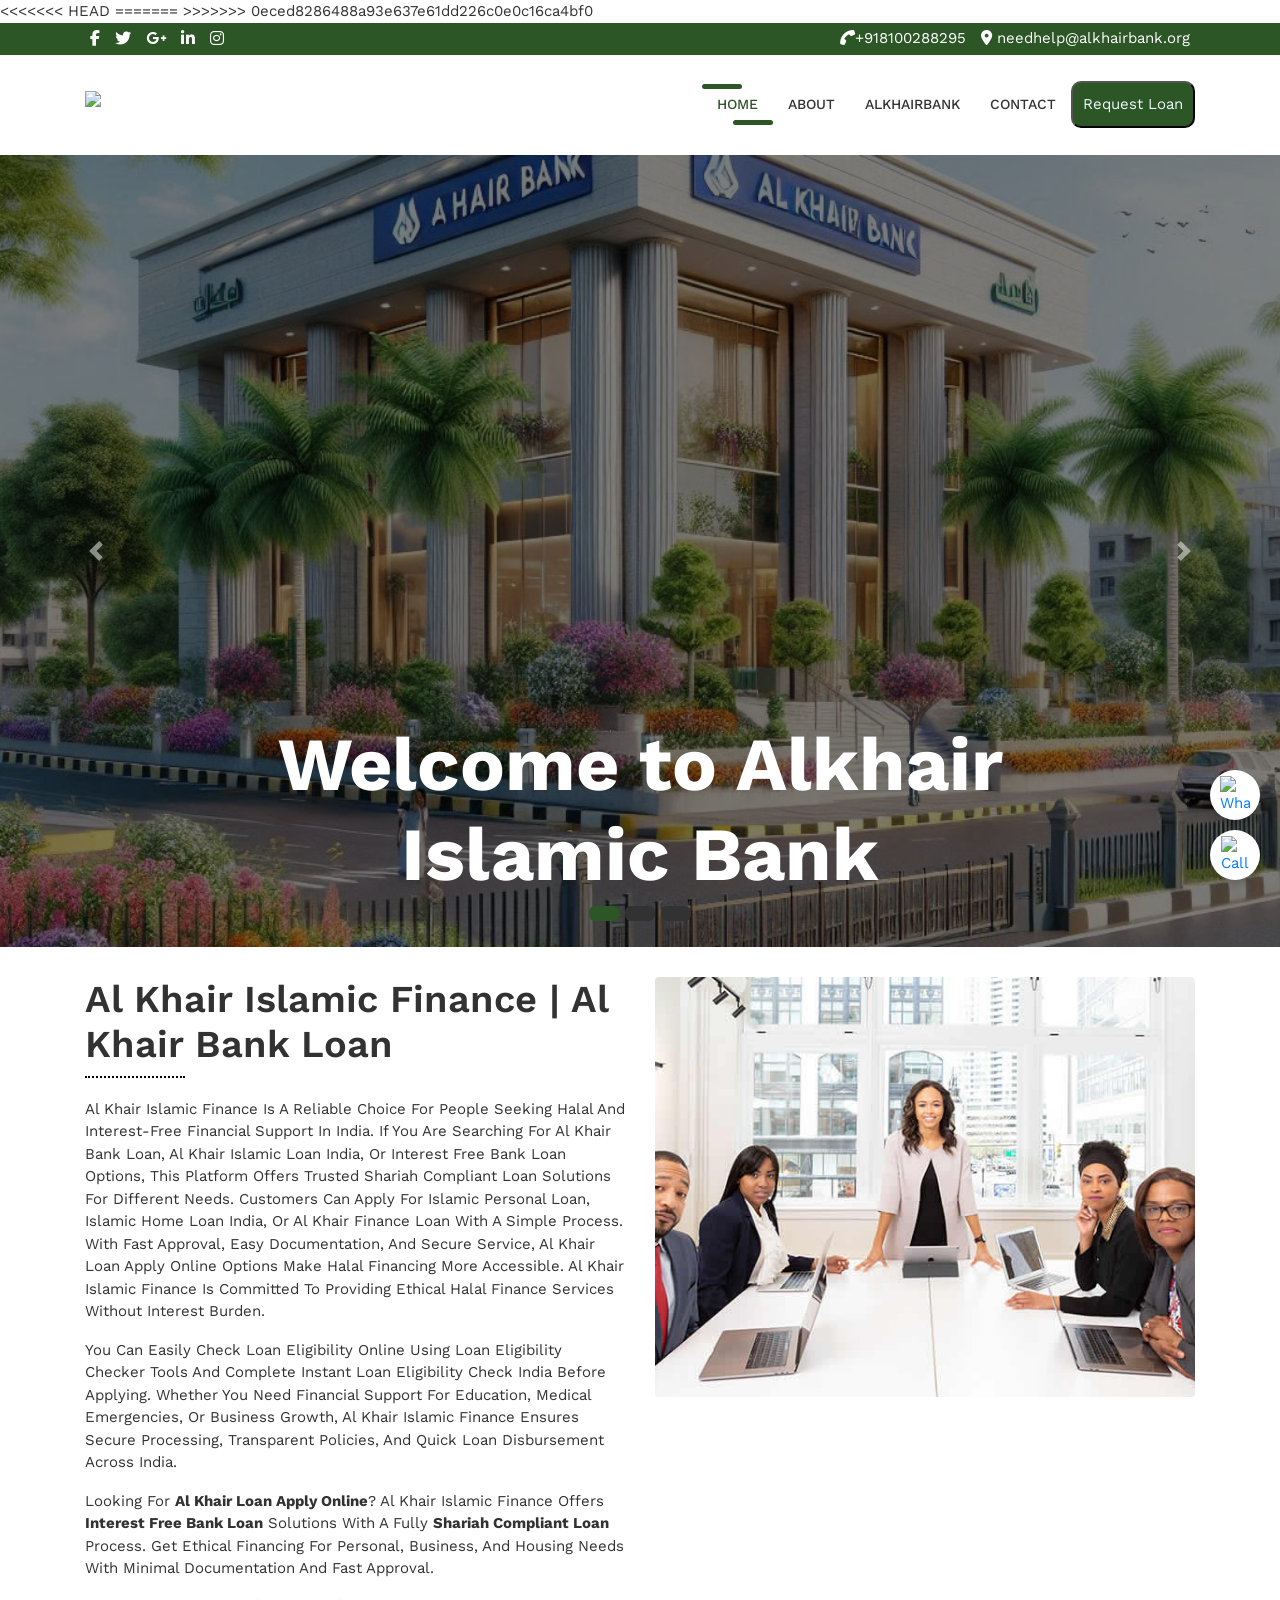
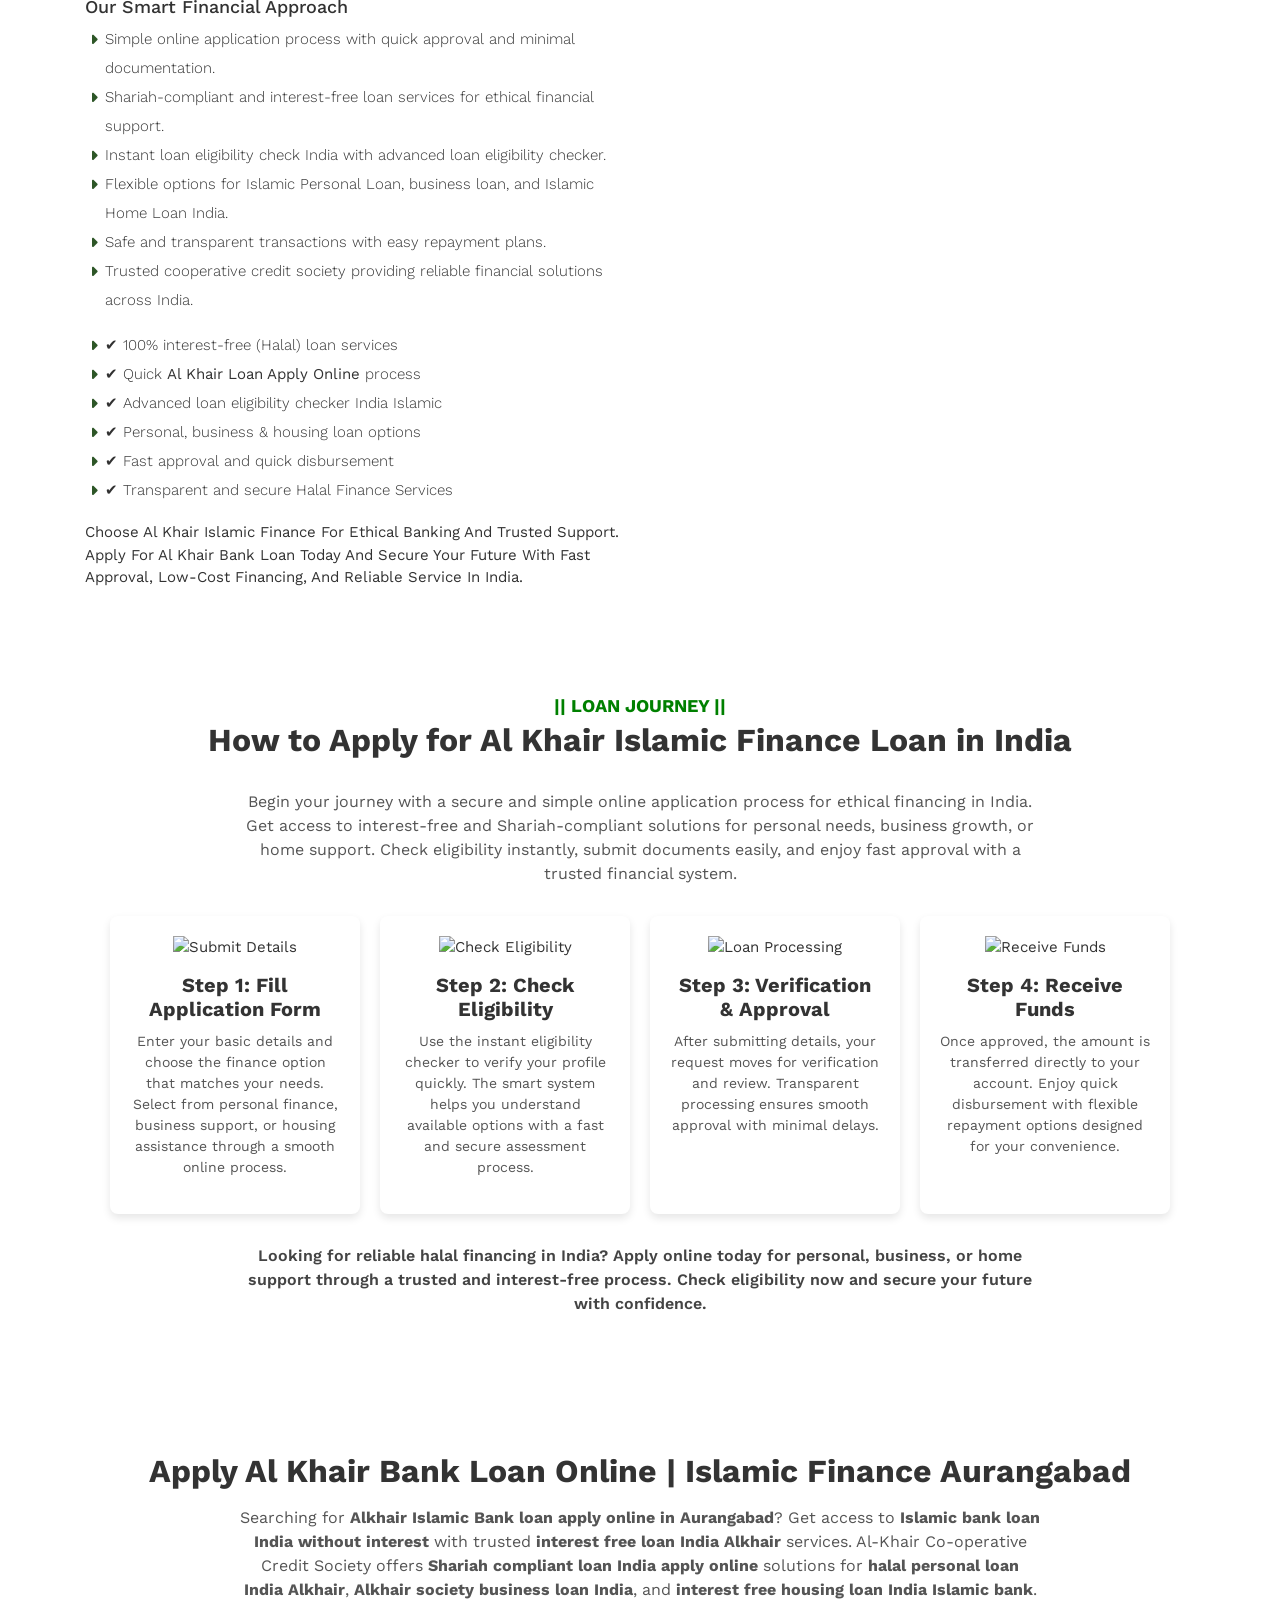
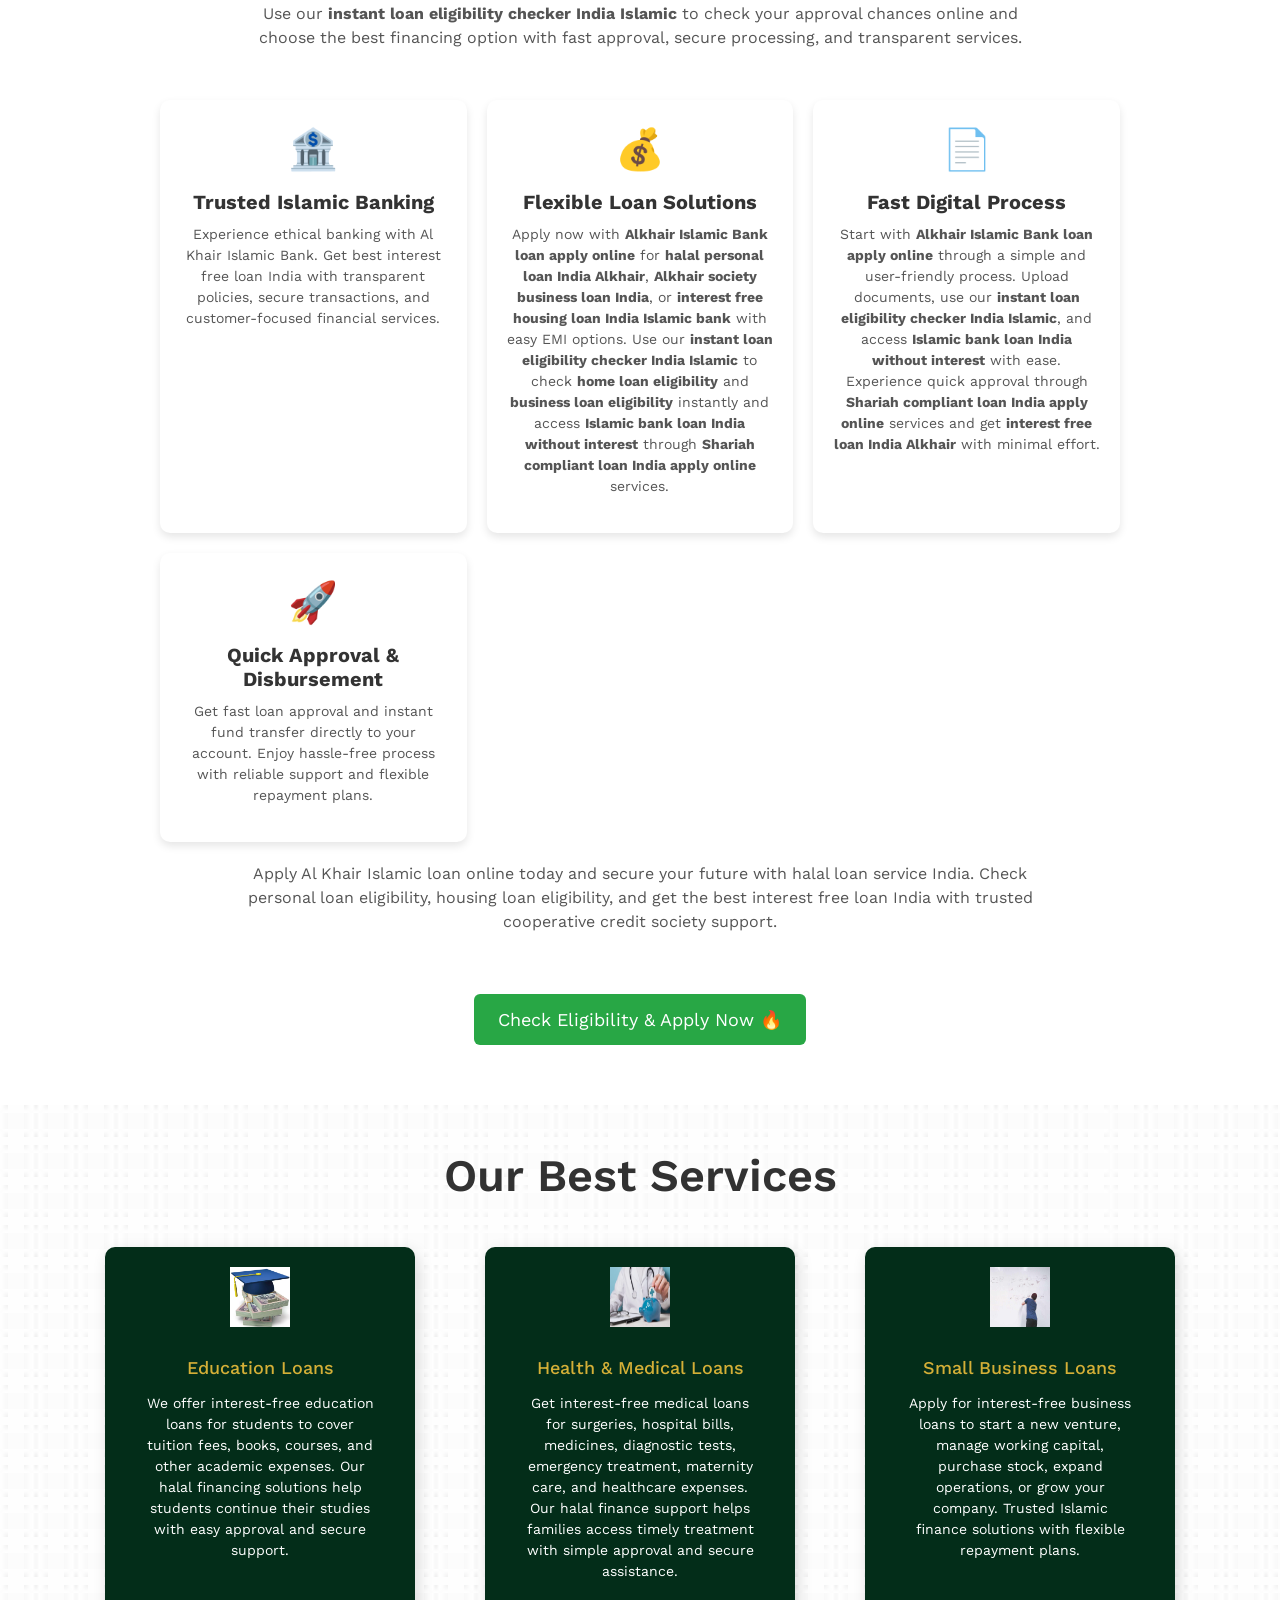
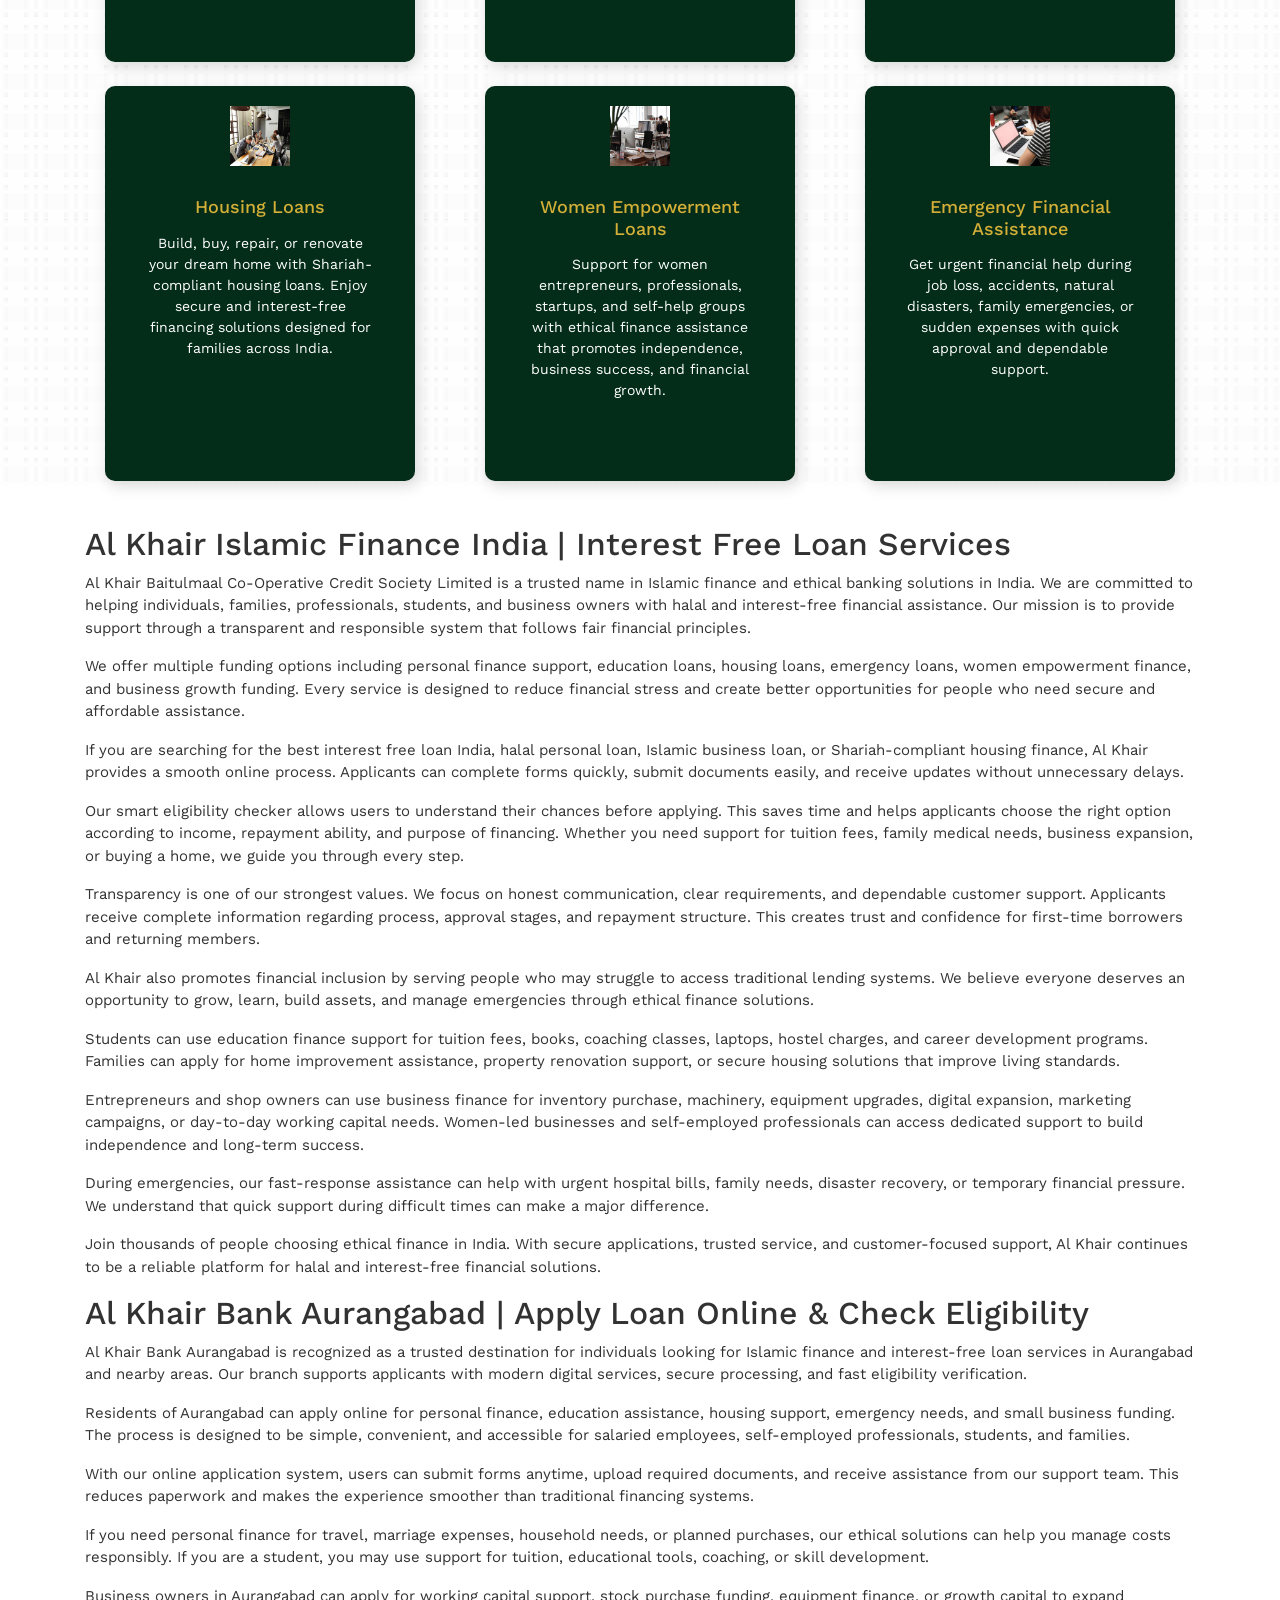
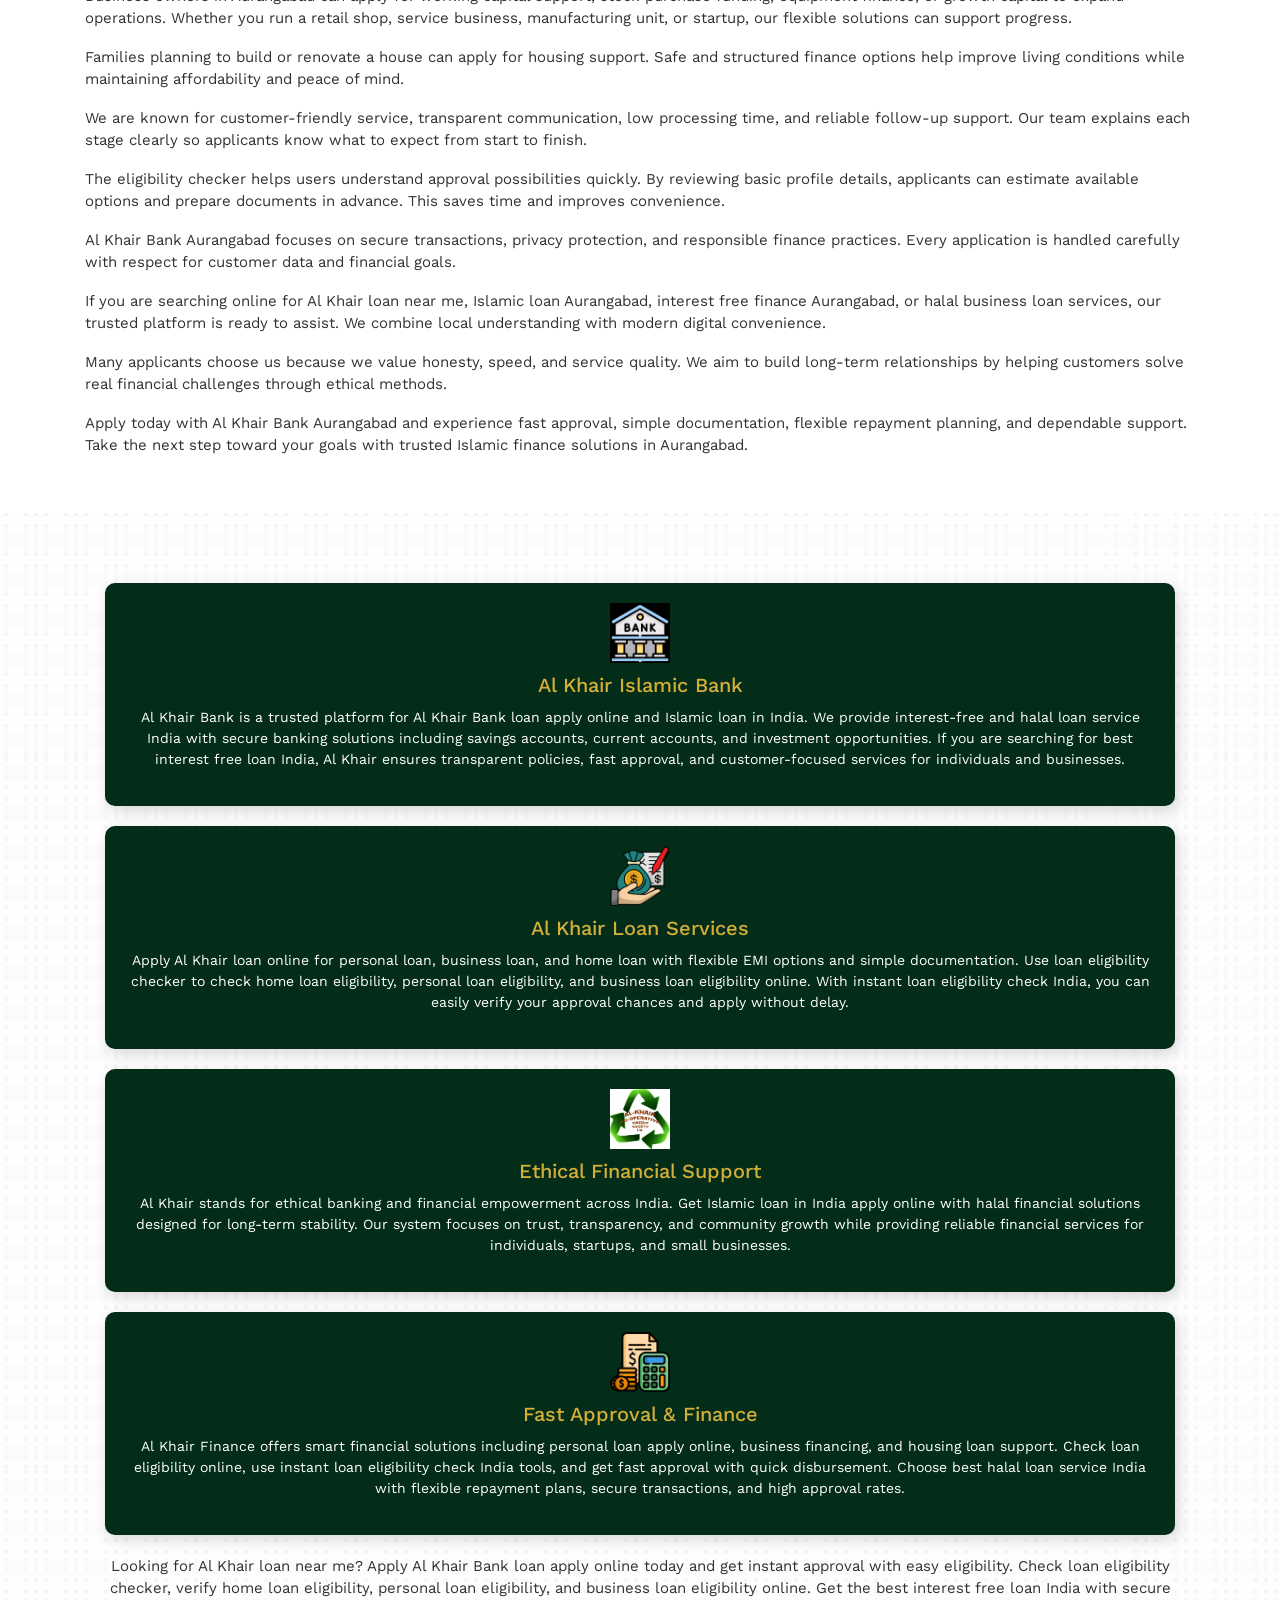
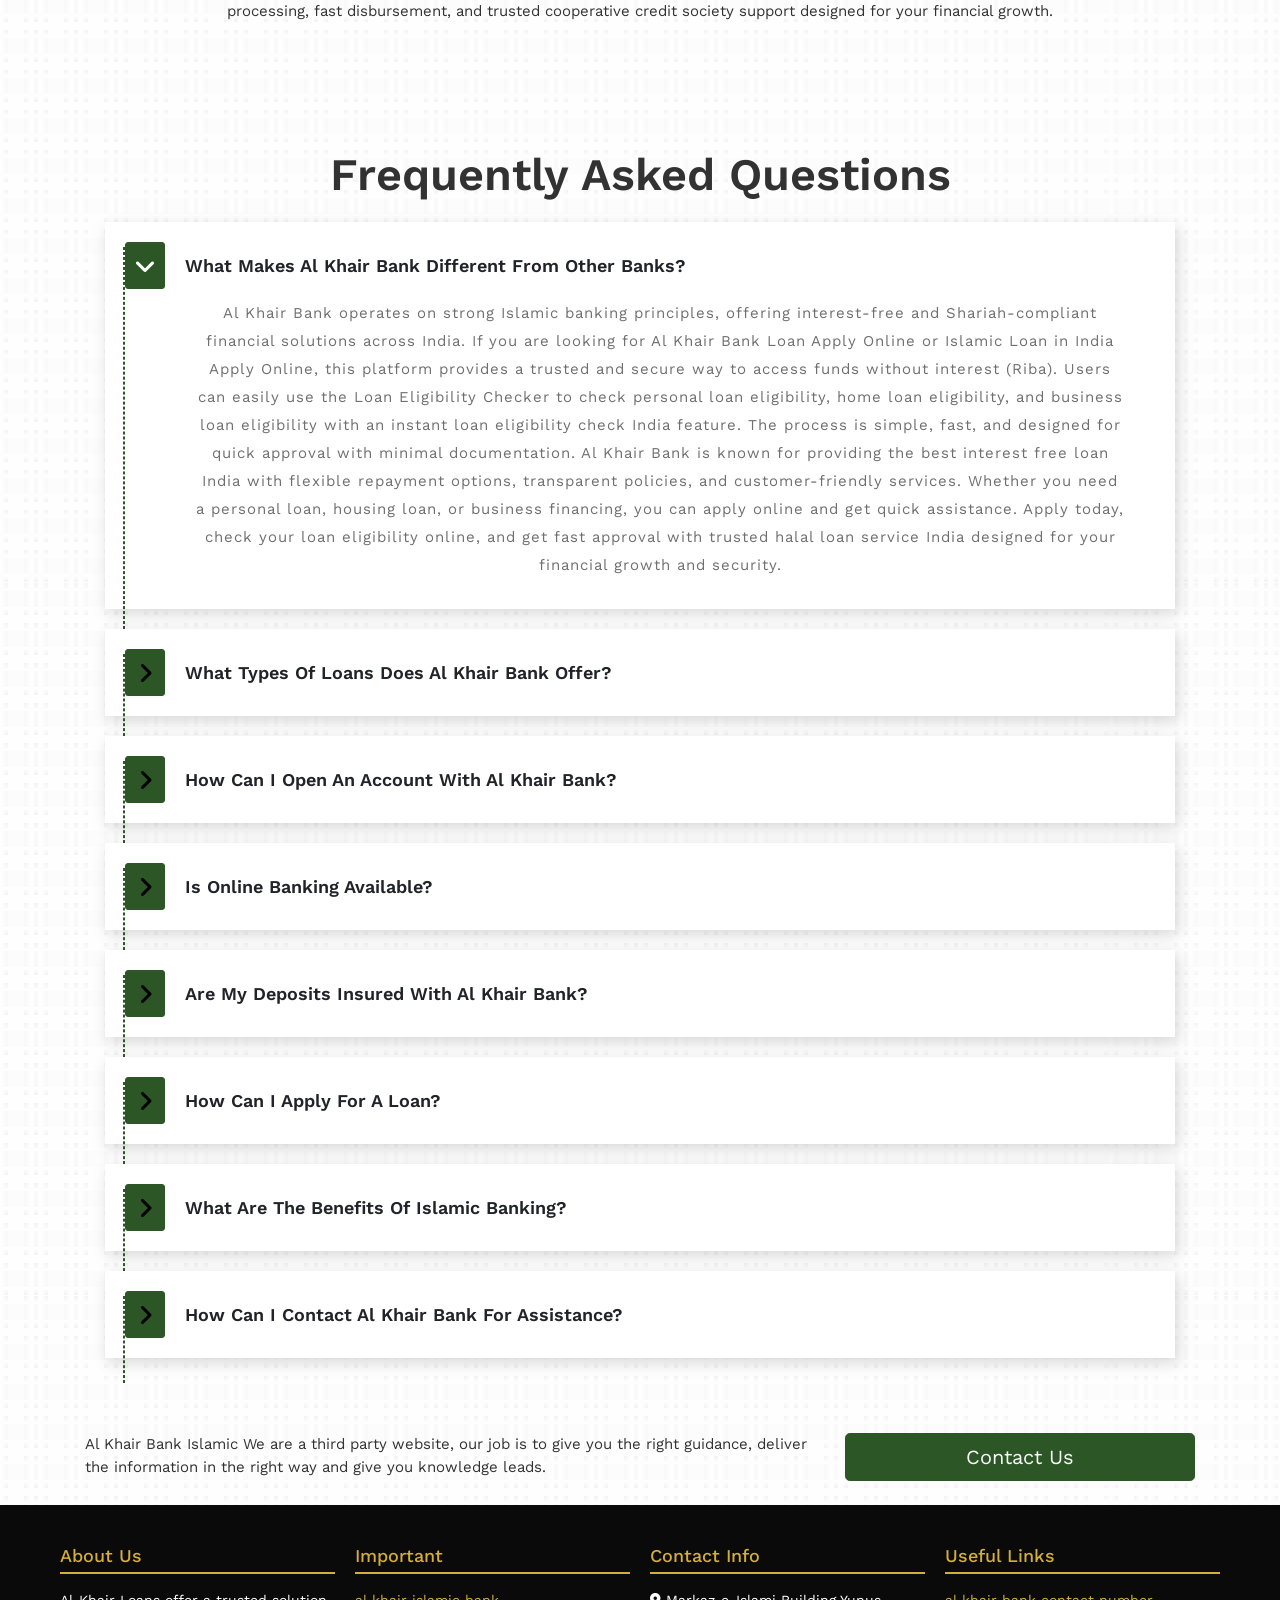
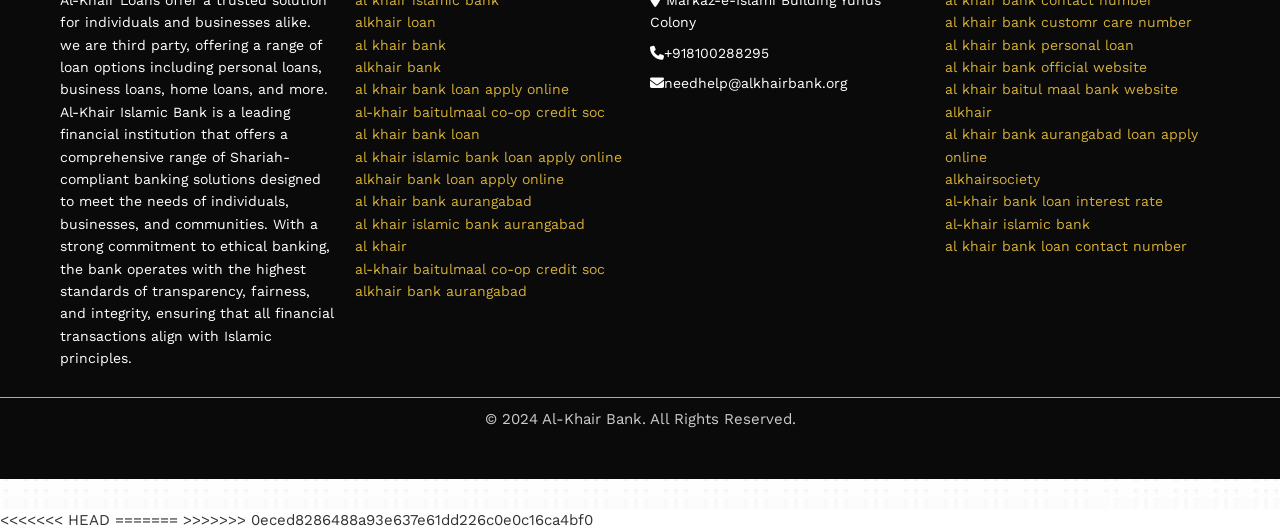
==== index.html @ aae9f978 "alkhairloans" ====
<!DOCTYPE html>
<html lang="en">

<head>
<<<<<<< HEAD
    <meta charset="utf-8">
    <meta name="viewport" content="width=device-width, initial-scale=1, shrink-to-fit=no">
    <title>Al Khair Islamic Finance | Al Khair Bank Loan</title>
    <meta name="description"
        content="Apply AlKhair Islamic Loan online ,al khair sort term business loan, Al khair personal loan,Check AlKhair Loan eligibility,Check AlKhair Loan eligibility,AlKhair Islamic bank approval today,Al Khair Islamic Bank Loan,Al Khair Bank Loan Apply Online,Al Khair Bank Loan Apply Online,Al Khair Islamic Bank Loan,">
    <link rel="canonical" href="index.html" />
    <meta name="author" content="Al Khair Bank">
    <meta name="keywords"
        content="Al Khair Loan Apply Online, al-khair personal loan,alkhair bank contact number,al khair sort term business loan,alkhair bank loan interest rate,alkhair bank loan details pdf,Al Khair Bank Loan Details,alkhair bank mobile number, Al Khair Islamic Loan, Al Khair Loan Details, Islamic Loan India, EMI Loan Service ,Al khair bank,al khair islamic bank,al khair bank aurangabad,al khair islamic bank customer care number,al khair bank details,al khair islamic bank near me,al khair bank loan,al khair bank loan details pdf,al khair bank india,al khair bank loan details	,al khair bank loan apply online,al khair bank loan interest rate,al khair bank contact number,al khair bank mobile number" />
    <meta name="google-site-verification" content="mBUyj5eS32exd-IUAhAXNzewAM8atiSSQcOFBxTjZjE" />
=======
	<meta charset="utf-8">
	<meta name="viewport" content="width=device-width, initial-scale=1, shrink-to-fit=no">
	<title>Al-Khair Co-Operative Credit Society Limited</title>
<meta name="description" content="Apply AlKhair Islamic Loan online ,al khair sort term business loan, Al khair personal loan,Check AlKhair Loan eligibility,Check AlKhair Loan eligibility,AlKhair Islamic bank approval today,Al Khair Islamic Bank Loan,Al Khair Bank Loan Apply Online,Al Khair Bank Loan Apply Online,Al Khair Islamic Bank Loan,"> 
<link rel="canonical" href="index.html" />
    <meta name="author" content="Al Khair Bank">
    <meta name="keywords" content="Al Khair Loan Apply Online, al-khair personal loan,alkhair bank contact number,al khair sort term business loan,alkhair bank loan interest rate,alkhair bank loan details pdf,Al Khair Bank Loan Details,alkhair bank mobile number, Al Khair Islamic Loan, Al Khair Loan Details, Islamic Loan India, EMI Loan Service ,Al khair bank,al khair islamic bank,al khair bank aurangabad,al khair islamic bank customer care number,al khair bank details,al khair islamic bank near me,al khair bank loan,al khair bank loan details pdf,al khair bank india,al khair bank loan details	,al khair bank loan apply online,al khair bank loan interest rate,al khair bank contact number,al khair bank mobile number"/>
<meta name="google-site-verification" content="j2Gme6E2Cdadkx9u9UNcYSVvtlWZ3LTRGLZBoUHv-iI" />
>>>>>>> 0eced8286488a93e637e61dd226c0e0c16ca4bf0
    <!-- Bootstrap core CSS -->
    <link href="vendor/bootstrap/css/bootstrap.min.css" rel="stylesheet">
    <!-- Fontawesome CSS -->
    <link href="css/all.css" rel="stylesheet">
    <!-- Owl Carousel CSS -->
    <link href="css/owl.carousel.min.css" rel="stylesheet">

    <link rel="stylesheet" href="https://cdnjs.cloudflare.com/ajax/libs/font-awesome/6.7.2/css/all.min.css"
        integrity="sha512-Evv84Mr4kqVGRNSgIGL/F/aIDqQb7xQ2vcrdIwxfjThSH8CSR7PBEakCr51Ck+w+/U6swU2Im1vVX0SVk9ABhg=="
        crossorigin="anonymous" referrerpolicy="no-referrer" />
    <!-- Owl Carousel CSS -->
    <link href="css/jquery.fancybox.min.css" rel="stylesheet">
    <!-- Custom styles for this template -->
    <link href="css/style.css" rel="stylesheet">
</head>

<body>
    <div class="wrapper-main">
        <!-- Top Bar -->
        <div class="top-bar">
            <div class="container">
                <div class="row">
                    <div class="col-lg-6">
                        <div class="social-media">
                            <ul>
                                <li><a href="#"><i class="fab fa-facebook-f"></i></a></li>
                                <li><a href="#"><i class="fab fa-twitter"></i></a></li>
                                <li><a href="#"><i class="fab fa-google-plus-g"></i></a></li>
                                <li><a href="#"><i class="fab fa-linkedin-in"></i></a></li>
                                <li><a href="#"><i class="fab fa-instagram"></i></a></li>
                            </ul>
                        </div>
                    </div>
                    <div class="col-lg-6">
                        <div class="contact-details">
                            <ul>
                                <li><i class="fas fa-phone fa-rotate-90"></i>+918100288295</li>
                                <li><i class="fas fa-map-marker-alt"></i> needhelp@alkhairbank.org</li>
                            </ul>
                        </div>
                    </div>
                </div>
            </div>
        </div>
        <!-- Navigation -->
        <nav class="navbar navbar-expand-lg navbar-dark bg-light top-nav">
            <div class="container">
                <a class="navbar-brand" href="index.html">
                    <img style="height: 100px;"
                        src="https://alkhairsociety.co.in/images/islamic_logo-removebg-preview.png" alt="logo" />
                </a>
                <button class="navbar-toggler navbar-toggler-right" type="button" data-toggle="collapse"
                    data-target="#navbarResponsive" aria-controls="navbarResponsive" aria-expanded="false"
                    aria-label="Toggle navigation">
                    <span class="fas fa-bars"></span>
                </button>
                <div class="collapse navbar-collapse" id="navbarResponsive">
                    <ul class="navbar-nav ml-auto">
                        <li class="nav-item">
                            <a class="nav-link active" href="index.html">Home</a>
                        </li>
                        <li class="nav-item">
                            <a class="nav-link" href="about.html">About</a>
                        </li>
                        <li class="nav-item">
                            <a class="nav-link" href="alkhairbank.html">Alkhairbank</a>
                        </li>
                        </li>
                        <li class="nav-item">
                            <a class="nav-link" href="contact.html">Contact</a>
                        </li>
                    </ul>
                    <a href="contact.html">
                        <button
                            style="background-color: #2d5627; border-radius: 10px; color: aliceblue; padding: 10px; cursor: pointer;">Request
                            Loan</button>
                    </a>
                    <!-- Mobile Hamburger Button -->
                </div>
            </div>
        </nav>

        <!-- Floating WhatsApp & Call Buttons -->
        <div class="floating-buttons">
            <a href="https://wa.me/918100288295" target="_blank" class="whatsapp-btn">
                <img src="https://upload.wikimedia.org/wikipedia/commons/6/6b/WhatsApp.svg" alt="WhatsApp">
            </a>
            <a href="tel:918100288295" class="call-btn">
                <img src="https://cdn-icons-png.flaticon.com/512/126/126341.png" alt="Call">
            </a>
        </div>

        <style>
            /* Floating Buttons */
            .floating-buttons {
                position: fixed;
                bottom: 20px;
                right: 20px;
                display: flex;
                flex-direction: column;
                gap: 10px;
                z-index: 1000;
            }

            /* Icon Styling */
            .floating-buttons a {
                display: flex;
                align-items: center;
                justify-content: center;
                width: 50px;
                height: 50px;
                border-radius: 50%;
                background-color: white;
                box-shadow: 0px 4px 8px rgba(0, 0, 0, 0.2);
                transition: transform 0.3s ease, background 0.3s;
            }

            /* WhatsApp Button */
            .whatsapp-btn {
                background-color: #25D366;
            }

            .whatsapp-btn img {
                width: 30px;
            }

            /* Call Button */
            .call-btn {
                background-color: #007bff;
            }

            .call-btn img {
                width: 28px;
            }

            /* Hover Effects */
            .floating-buttons a:hover {
                transform: scale(1.1);
                opacity: 0.9;
            }
        </style>


        <header class="slider-main">
            <div id="carouselExampleIndicators" class="carousel slide carousel-fade" data-ride="carousel">
                <ol class="carousel-indicators">
                    <li data-target="#carouselExampleIndicators" data-slide-to="0" class="active"></li>
                    <li data-target="#carouselExampleIndicators" data-slide-to="1"></li>
                    <li data-target="#carouselExampleIndicators" data-slide-to="2"></li>
                </ol>
                <div class="carousel-inner" role="listbox">
                    <!-- Slide One - Set the background image for this slide in the line below -->
                    <div class="carousel-item active" style="background-image: url('images/image1.png')">
                        <div class="carousel-caption d-none d-md-block">
                            <h3>Welcome to Alkhair Islamic Bank</h3>
                            <!-- <p>A Great Theme For Business Consulting</p> -->
                        </div>
                    </div>
                    <!-- Slide Two - Set the background image for this slide in the line below -->
                    <div class="carousel-item" style="background-image: url('images/image2.png')">
                        <div class="carousel-caption d-none d-md-block">
                            <h3>Welcome to Alkhair Islamic Bank Loan</h3>
                            <!-- <p>A Great Theme For Business Consulting</p> -->
                        </div>
                    </div>
                    <!-- Slide Three - Set the background image for this slide in the line below -->
                    <div class="carousel-item" style="background-image: url('images/image1.png')">
                        <div class="carousel-caption d-none d-md-block">
                            <h3>Welcome to Alkhair Islamic Bank</h3>
                            <!-- <p>A Great Theme For Business Consulting</p> -->
                        </div>
                    </div>
                </div>
                <a class="carousel-control-prev" href="#carouselExampleIndicators" role="button" data-slide="prev">
                    <span class="carousel-control-prev-icon" aria-hidden="true"></span>
                    <span class="sr-only">Previous</span>
                </a>
                <a class="carousel-control-next" href="#carouselExampleIndicators" role="button" data-slide="next">
                    <span class="carousel-control-next-icon" aria-hidden="true"></span>
                    <span class="sr-only">Next</span>
                </a>
            </div>
        </header>

        <!-- Page Content -->
        <div class="container">
            <!-- About Section -->
            <div class="about-main">
                <div class="row">
<div class="col-lg-6">
    <h2>Al Khair Islamic Finance | Al Khair Bank Loan</h2>

    <p>
        Al Khair Islamic Finance is a reliable choice for people seeking halal and interest-free financial support in India. If you are searching for Al Khair Bank Loan, Al Khair Islamic Loan India, or Interest Free Bank Loan options, this platform offers trusted Shariah Compliant Loan solutions for different needs. Customers can apply for Islamic Personal Loan, Islamic Home Loan India, or Al Khair Finance Loan with a simple process. With fast approval, easy documentation, and secure service, Al Khair Loan Apply Online options make halal financing more accessible. Al Khair Islamic Finance is committed to providing ethical Halal Finance Services without interest burden.
    </p>

    <p>
        You can easily check loan eligibility online using loan eligibility checker tools and complete instant loan eligibility check India before applying. Whether you need financial support for education, medical emergencies, or business growth, Al Khair Islamic Finance ensures secure processing, transparent policies, and quick loan disbursement across India.
    </p>

    <p>
        Looking for <strong>Al Khair Loan Apply Online</strong>? Al Khair Islamic Finance offers <strong>Interest Free Bank Loan</strong> solutions with a fully <strong>Shariah Compliant Loan</strong> process. Get ethical financing for personal, business, and housing needs with minimal documentation and fast approval.
    </p>

    <h5>Our Smart Financial Approach</h5>

    <ul>
        <li>Simple online application process with quick approval and minimal documentation.</li>
        <li>Shariah-compliant and interest-free loan services for ethical financial support.</li>
        <li>Instant loan eligibility check India with advanced loan eligibility checker.</li>
        <li>Flexible options for Islamic Personal Loan, business loan, and Islamic Home Loan India.</li>
        <li>Safe and transparent transactions with easy repayment plans.</li>
        <li>Trusted cooperative credit society providing reliable financial solutions across India.</li>
    </ul>

    <ul class="list-unstyled mt-3">
        <li>✔ 100% interest-free (Halal) loan services</li>
        <li>✔ Quick <strong>Al Khair Loan Apply Online</strong> process</li>
        <li>✔ Advanced loan eligibility checker India Islamic</li>
        <li>✔ Personal, business & housing loan options</li>
        <li>✔ Fast approval and quick disbursement</li>
        <li>✔ Transparent and secure Halal Finance Services</li>
    </ul>

    <p>
        Choose Al Khair Islamic Finance for ethical banking and trusted support. Apply for Al Khair Bank Loan today and secure your future with fast approval, low-cost financing, and reliable service in India.
    </p>
</div>

                    <div class="col-lg-6">
                        <img class="img-fluid rounded" style="height: 420px; width: 100%; object-fit: cover;"
                            src="images/about-img.jpg" alt="Al Khair Bank Loan Apply Online India" />
                    </div>

                </div>
                <!-- /.row -->
            </div>
        </div>




        <!-- <section class="py-16" style="background: linear-gradient(to right, #98C998 , #276227);">
		<div class="container mx-auto px-4">
			<div class="flex flex-col md:flex-row items-center gap-8">
			
				<div class="md:w-1/2 w-full h-96">
					<img src="https://i.pinimg.com/736x/d5/ae/9e/d5ae9e09ff99a30113de54d15442c928.jpg"
						alt="Bank Image" class="rounded-lg shadow-lg w-full h-full object-cover">
				</div>
				
				<div class="md:w-1/2 w-full">
					<h2 class="text-5xl font-bold mb-6 text-[#FFE4C4]">Our Executives Are Ready To Help You</h2>
					<p class="mb-6 text-gray-100">
						Al Khair Bank's Islamic Loan product is a unique and innovative financial solution that
						caters to the needs of individuals seeking Sharia-compliant financing options. With a strong
						commitment to ethical banking practices, Al Khair Bank offers Islamic loans structured in
						accordance with the principles of Islamic finance, ensuring that customers can access funds
						without compromising their religious beliefs.
					</p>
					
					<div class="flex justify-center">
						<a href="./pages/contact.html">
							<button class="text-white px-8 py-3 rounded-lg font-semibold transition duration-300"
								style="background: #276227;">
								Apply For Loan
							</button>
						</a>
					</div>
				</div>
			</div>
		</div>
	</section> -->
        <style>
            .work-process {
                padding: 60px 20px;
                text-align: center;
                background-color: #ffffff;
            }

            /* Headings */
            .sub-heading {
                font-size: 18px;
                font-weight: bold;
                color: #008000;
                margin-bottom: 5px;
            }

            .main-heading {
                font-size: 32px;
                font-weight: bold;
                color: #333;
                margin-bottom: 30px;
            }

            /* Steps Container */
            .steps-container {
                display: flex;
                flex-wrap: wrap;
                justify-content: center;
                gap: 20px;
                max-width: 1100px;
                margin: 0 auto;
            }

            /* Step Card */
            .step-card {
                background: #ffffff;
                border-radius: 8px;
                padding: 20px;
                text-align: center;
                width: 250px;
                box-shadow: 0px 4px 8px rgba(0, 0, 0, 0.1);
                transition: transform 0.3s ease, box-shadow 0.3s ease;
            }

            .step-card:hover {
                transform: translateY(-5px);
                box-shadow: 0px 6px 12px rgba(0, 0, 0, 0.15);
            }

            .step-card img {
                width: 80px;
                height: auto;
                margin-bottom: 15px;
            }

            .step-card h3 {
                font-size: 20px;
                font-weight: bold;
                color: #333;
                margin-bottom: 10px;
            }

            .step-card p {
                font-size: 14px;
                color: #555;
            }

            /* Bottom Text */
            .bottom-text {
                font-size: 16px;
                font-weight: 600;
                margin-top: 30px;
                color: #444;
                max-width: 800px;
                margin-left: auto;
                margin-right: auto;
            }
        </style>

        <section class="work-process">
    <div class="container">

        <h2 class="sub-heading">|| LOAN JOURNEY ||</h2>
        <h2 class="main-heading">How to Apply for Al Khair Islamic Finance Loan in India</h2>

        <p class="section-desc">
            Begin your journey with a secure and simple online application process for ethical financing in India. 
            Get access to interest-free and Shariah-compliant solutions for personal needs, business growth, or home support. 
            Check eligibility instantly, submit documents easily, and enjoy fast approval with a trusted financial system.
        </p>

        <div class="steps-container">

            <div class="step-card">
                <img src="https://alkhairsociety.co.in/images/bank.png" alt="Submit Details">
                <h3>Step 1: Fill Application Form</h3>
                <p>
                    Enter your basic details and choose the finance option that matches your needs. 
                    Select from personal finance, business support, or housing assistance through a smooth online process.
                </p>
            </div>

            <div class="step-card">
                <img src="https://alkhairsociety.co.in/images/bank1.png" alt="Check Eligibility">
                <h3>Step 2: Check Eligibility</h3>
                <p>
                    Use the instant eligibility checker to verify your profile quickly. 
                    The smart system helps you understand available options with a fast and secure assessment process.
                </p>
            </div>

            <div class="step-card">
                <img src="https://alkhairsociety.co.in/images/bank2.png" alt="Loan Processing">
                <h3>Step 3: Verification & Approval</h3>
                <p>
                    After submitting details, your request moves for verification and review. 
                    Transparent processing ensures smooth approval with minimal delays.
                </p>
            </div>

            <div class="step-card">
                <img src="https://alkhairsociety.co.in/images/bank3.png" alt="Receive Funds">
                <h3>Step 4: Receive Funds</h3>
                <p>
                    Once approved, the amount is transferred directly to your account. 
                    Enjoy quick disbursement with flexible repayment options designed for your convenience.
                </p>
            </div>

        </div>

        <p class="bottom-text">
            Looking for reliable halal financing in India? Apply online today for personal, business, or home support through a trusted and interest-free process. Check eligibility now and secure your future with confidence.
        </p>

    </div>
</section>
        <style>
            .bank-info {
                padding: 60px 20px;
                text-align: center;
                background-color: #ffffff;
            }

            /* Title and Description */
            .section-title {
                font-size: 32px;
                font-weight: bold;
                color: #333;
                margin-bottom: 15px;
            }

            .section-desc {
                font-size: 16px;
                color: #555;
                max-width: 800px;
                margin: 0 auto;
                margin-bottom: 30px;
            }

            /* Grid Layout */
            .info-grid {
                display: grid;
                grid-template-columns: repeat(auto-fit, minmax(250px, 1fr));
                gap: 20px;
                max-width: 1000px;
                margin: 0 auto;
                padding: 20px;
            }

            /* Info Cards */
            .info-card {
                background: #ffffff;
                border-radius: 10px;
                padding: 20px;
                text-align: center;
                box-shadow: 0px 4px 8px rgba(0, 0, 0, 0.1);
                transition: transform 0.3s ease, box-shadow 0.3s ease;
            }

            .info-card:hover {
                transform: translateY(-5px);
                box-shadow: 0px 6px 12px rgba(0, 0, 0, 0.15);
            }

            /* Icons */
            .info-icon {
                font-size: 40px;
                margin-bottom: 10px;
            }

            /* Card Headings */
            .info-card h3 {
                font-size: 20px;
                font-weight: bold;
                color: #333;
                margin-bottom: 10px;
            }

            /* Card Text */
            .info-card p {
                font-size: 14px;
                color: #555;
            }

            /* Apply Now Button */
            .apply-btn {
                margin-top: 30px;
                padding: 12px 24px;
                font-size: 18px;
                color: #ffffff;
                background-color: #28a745;
                border: none;
                border-radius: 6px;
                cursor: pointer;
                transition: background-color 0.3s ease;
            }

            .apply-btn:hover {
                background-color: #218838;
            }
        </style>

        <section class="bank-info">
            <div class="container">

                <h2 class="section-title">Apply Al Khair Bank Loan Online | Islamic Finance Aurangabad</h2>

                <p class="section-desc">
  Searching for <strong>Alkhair Islamic Bank loan apply online in Aurangabad</strong>? 
  Get access to <strong>Islamic bank loan India without interest</strong> with trusted 
  <strong>interest free loan India Alkhair</strong> services. Al-Khair Co-operative Credit Society offers 
  <strong>Shariah compliant loan India apply online</strong> solutions for 
  <strong>halal personal loan India Alkhair</strong>, 
  <strong>Alkhair society business loan India</strong>, and 
  <strong>interest free housing loan India Islamic bank</strong>. 

  Use our <strong>instant loan eligibility checker India Islamic</strong> to check your approval chances online and 
  choose the best financing option with fast approval, secure processing, and transparent services.
</p>

                <div class="info-grid">

                    <div class="info-card">
                        <div class="info-icon">🏦</div>
                        <h3>Trusted Islamic Banking</h3>
                        <p>
                            Experience ethical banking with Al Khair Islamic Bank. Get best interest free loan India
                            with transparent policies, secure transactions, and customer-focused financial services.
                        </p>
                    </div>

                    <div class="info-card">
                        <div class="info-icon">💰</div>
                        <h3>Flexible Loan Solutions</h3>
                        <p>
  Apply now with <strong>Alkhair Islamic Bank loan apply online</strong> for 
  <strong>halal personal loan India Alkhair</strong>, 
  <strong>Alkhair society business loan India</strong>, or 
  <strong>interest free housing loan India Islamic bank</strong> with easy EMI options. 
  Use our <strong>instant loan eligibility checker India Islamic</strong> to check 
  <strong>home loan eligibility</strong> and <strong>business loan eligibility</strong> instantly and access 
  <strong>Islamic bank loan India without interest</strong> through 
  <strong>Shariah compliant loan India apply online</strong> services.
</p>
                    </div>

                    <div class="info-card">
                        <div class="info-icon">📄</div>
                       <h3>Fast Digital Process</h3>
<p>
  Start with <strong>Alkhair Islamic Bank loan apply online</strong> through a simple and user-friendly process. 
  Upload documents, use our <strong>instant loan eligibility checker India Islamic</strong>, and access 
  <strong>Islamic bank loan India without interest</strong> with ease. 
  Experience quick approval through <strong>Shariah compliant loan India apply online</strong> services and get 
  <strong>interest free loan India Alkhair</strong> with minimal effort.
</p>
                    </div>

                    <div class="info-card">
                        <div class="info-icon">🚀</div>
                        <h3>Quick Approval & Disbursement</h3>
                        <p>
                            Get fast loan approval and instant fund transfer directly to your account. Enjoy hassle-free
                            process with reliable support and flexible repayment plans.
                        </p>
                    </div>

                </div>

                <p class="section-desc">
                    Apply Al Khair Islamic loan online today and secure your future with halal loan service India. Check
                    personal loan eligibility, housing loan eligibility, and get the best interest free loan India with
                    trusted cooperative credit society support.
                </p>

                <button class="apply-btn">
                    <a style="color: white; text-decoration: none;" href="contact.html">
                        Check Eligibility & Apply Now 🔥
                    </a>
                </button>

            </div>
        </section>
        <div class="services-bar">
            <div class="container">
                <h1 class="py-4">Our Best Services</h1>
                <!-- Services Section -->
                <div class="row">
                    <div class="col-lg-4 mb-4">
                        <div class="card h-100">
                            <div class="card-img">
                                <img class="img-fluid" src="images/image3.png" alt="Education Loan" />
                            </div>
                           <div class="card-body">
    <h4 class="card-header">Education Loans</h4>
    <p class="card-text">
        We offer interest-free education loans for students to cover tuition fees, books, courses, and other academic expenses. Our halal financing solutions help students continue their studies with easy approval and secure support.
    </p>
</div>
                        </div>
                    </div>
                   <div class="col-lg-4 mb-4">
    <div class="card h-100">
        <div class="card-img">
            <img class="img-fluid" src="images/image4.png" alt="Health Loan" />
        </div>
        <div class="card-body">
            <h4 class="card-header">Health & Medical Loans</h4>
            <p class="card-text">
                Get interest-free medical loans for surgeries, hospital bills, medicines, diagnostic tests, emergency treatment, maternity care, and healthcare expenses. Our halal finance support helps families access timely treatment with simple approval and secure assistance.
            </p>
        </div>
    </div>
</div>

<div class="col-lg-4 mb-4">
    <div class="card h-100">
        <div class="card-img">
            <img class="img-fluid" src="images/services-img-03.jpg" alt="Business Loan" />
        </div>
        <div class="card-body">
            <h4 class="card-header">Small Business Loans</h4>
            <p class="card-text">
                Apply for interest-free business loans to start a new venture, manage working capital, purchase stock, expand operations, or grow your company. Trusted Islamic finance solutions with flexible repayment plans.
            </p>
        </div>
    </div>
</div>

<div class="col-lg-4 mb-4">
    <div class="card h-100">
        <div class="card-img">
            <img class="img-fluid" src="images/services-img-04.jpg" alt="Home Loan" />
        </div>
        <div class="card-body">
            <h4 class="card-header">Housing Loans</h4>
            <p class="card-text">
                Build, buy, repair, or renovate your dream home with Shariah-compliant housing loans. Enjoy secure and interest-free financing solutions designed for families across India.
            </p>
        </div>
    </div>
</div>

<div class="col-lg-4 mb-4">
    <div class="card h-100">
        <div class="card-img">
            <img class="img-fluid" src="images/services-img-05.jpg" alt="Women Empowerment Loan" />
        </div>
        <div class="card-body">
            <h4 class="card-header">Women Empowerment Loans</h4>
            <p class="card-text">
                Support for women entrepreneurs, professionals, startups, and self-help groups with ethical finance assistance that promotes independence, business success, and financial growth.
            </p>
        </div>
    </div>
</div>

<div class="col-lg-4 mb-4">
    <div class="card h-100">
        <div class="card-img">
            <img class="img-fluid" src="images/services-img-06.jpg" alt="Emergency Loan" />
        </div>
        <div class="card-body">
            <h4 class="card-header">Emergency Financial Assistance</h4>
            <p class="card-text">
                Get urgent financial help during job loss, accidents, natural disasters, family emergencies, or sudden expenses with quick approval and dependable support.
            </p>
        </div>
    </div>
</div>

</div>
</div>

<section class="info-section">
    <div class="container">

        <div class="column">
            <h2 class="title red">Al Khair Islamic Finance India | Interest Free Loan Services</h2>

            <p>
                Al Khair Baitulmaal Co-Operative Credit Society Limited is a trusted name in Islamic finance and ethical banking solutions in India. We are committed to helping individuals, families, professionals, students, and business owners with halal and interest-free financial assistance. Our mission is to provide support through a transparent and responsible system that follows fair financial principles.
            </p>

            <p>
                We offer multiple funding options including personal finance support, education loans, housing loans, emergency loans, women empowerment finance, and business growth funding. Every service is designed to reduce financial stress and create better opportunities for people who need secure and affordable assistance.
            </p>

            <p>
                If you are searching for the best interest free loan India, halal personal loan, Islamic business loan, or Shariah-compliant housing finance, Al Khair provides a smooth online process. Applicants can complete forms quickly, submit documents easily, and receive updates without unnecessary delays.
            </p>

            <p>
                Our smart eligibility checker allows users to understand their chances before applying. This saves time and helps applicants choose the right option according to income, repayment ability, and purpose of financing. Whether you need support for tuition fees, family medical needs, business expansion, or buying a home, we guide you through every step.
            </p>

            <p>
                Transparency is one of our strongest values. We focus on honest communication, clear requirements, and dependable customer support. Applicants receive complete information regarding process, approval stages, and repayment structure. This creates trust and confidence for first-time borrowers and returning members.
            </p>

            <p>
                Al Khair also promotes financial inclusion by serving people who may struggle to access traditional lending systems. We believe everyone deserves an opportunity to grow, learn, build assets, and manage emergencies through ethical finance solutions.
            </p>

            <p>
                Students can use education finance support for tuition fees, books, coaching classes, laptops, hostel charges, and career development programs. Families can apply for home improvement assistance, property renovation support, or secure housing solutions that improve living standards.
            </p>

            <p>
                Entrepreneurs and shop owners can use business finance for inventory purchase, machinery, equipment upgrades, digital expansion, marketing campaigns, or day-to-day working capital needs. Women-led businesses and self-employed professionals can access dedicated support to build independence and long-term success.
            </p>

            <p>
                During emergencies, our fast-response assistance can help with urgent hospital bills, family needs, disaster recovery, or temporary financial pressure. We understand that quick support during difficult times can make a major difference.
            </p>

            <p>
                Join thousands of people choosing ethical finance in India. With secure applications, trusted service, and customer-focused support, Al Khair continues to be a reliable platform for halal and interest-free financial solutions.
            </p>
        </div>

        <div class="column">
            <h2 class="title red">Al Khair Bank Aurangabad | Apply Loan Online & Check Eligibility</h2>

            <p>
                Al Khair Bank Aurangabad is recognized as a trusted destination for individuals looking for Islamic finance and interest-free loan services in Aurangabad and nearby areas. Our branch supports applicants with modern digital services, secure processing, and fast eligibility verification.
            </p>

            <p>
                Residents of Aurangabad can apply online for personal finance, education assistance, housing support, emergency needs, and small business funding. The process is designed to be simple, convenient, and accessible for salaried employees, self-employed professionals, students, and families.
            </p>

            <p>
                With our online application system, users can submit forms anytime, upload required documents, and receive assistance from our support team. This reduces paperwork and makes the experience smoother than traditional financing systems.
            </p>

            <p>
                If you need personal finance for travel, marriage expenses, household needs, or planned purchases, our ethical solutions can help you manage costs responsibly. If you are a student, you may use support for tuition, educational tools, coaching, or skill development.
            </p>

            <p>
                Business owners in Aurangabad can apply for working capital support, stock purchase funding, equipment finance, or growth capital to expand operations. Whether you run a retail shop, service business, manufacturing unit, or startup, our flexible solutions can support progress.
            </p>

            <p>
                Families planning to build or renovate a house can apply for housing support. Safe and structured finance options help improve living conditions while maintaining affordability and peace of mind.
            </p>

            <p>
                We are known for customer-friendly service, transparent communication, low processing time, and reliable follow-up support. Our team explains each stage clearly so applicants know what to expect from start to finish.
            </p>

            <p>
                The eligibility checker helps users understand approval possibilities quickly. By reviewing basic profile details, applicants can estimate available options and prepare documents in advance. This saves time and improves convenience.
            </p>

            <p>
                Al Khair Bank Aurangabad focuses on secure transactions, privacy protection, and responsible finance practices. Every application is handled carefully with respect for customer data and financial goals.
            </p>

            <p>
                If you are searching online for Al Khair loan near me, Islamic loan Aurangabad, interest free finance Aurangabad, or halal business loan services, our trusted platform is ready to assist. We combine local understanding with modern digital convenience.
            </p>

            <p>
                Many applicants choose us because we value honesty, speed, and service quality. We aim to build long-term relationships by helping customers solve real financial challenges through ethical methods.
            </p>

            <p>
                Apply today with Al Khair Bank Aurangabad and experience fast approval, simple documentation, flexible repayment planning, and dependable support. Take the next step toward your goals with trusted Islamic finance solutions in Aurangabad.
            </p>
        </div>

    </div>
</section>

        <style>
            .info-section {
                padding: 40px;
                background-color: #fff;
            }

            .cards-section {
                padding: 50px 20px;
            }



            .card {
                background-color: #032D19;
                border-radius: 10px;
                margin: 20px;
                padding: 20px;
                text-align: center;
                border: 1px solid rgba(255, 255, 255, 0.2);
                transition: transform 0.3s ease;
            }

            .card:hover {
                transform: translateY(-5px);
            }

            .card img {
                width: 60px;
                height: 60px;
                margin: auto;
                margin-bottom: 10px;
            }

            .card h3 {
                color: #D4AF37;
                font-size: 20px;
                margin-bottom: 10px;
            }

            .card p {
                font-size: 14px;
                color: #fff;
                line-height: 1.5;
            }

            /* Responsive Styles */
            @media (max-width: 768px) {
                .container {
                    grid-template-columns: 1fr;
                }
            }
        </style>

        <section class="cards-section">
            <div class="container">

                <div class="card">
                    <img src="images/icon1.png" alt="Al Khair Bank Loan Apply Online India">
                    <h3>Al Khair Islamic Bank</h3>
                    <p>
                        Al Khair Bank is a trusted platform for Al Khair Bank loan apply online and Islamic loan in
                        India. We provide interest-free and halal loan service India with secure banking solutions
                        including savings accounts, current accounts, and investment opportunities. If you are searching
                        for best interest free loan India, Al Khair ensures transparent policies, fast approval, and
                        customer-focused services for individuals and businesses.
                    </p>
                </div>

                <div class="card">
                    <img src="images/icon2.png" alt="Apply Al Khair Loan Online India">
                    <h3>Al Khair Loan Services</h3>
                    <p>
                        Apply Al Khair loan online for personal loan, business loan, and home loan with flexible EMI
                        options and simple documentation. Use loan eligibility checker to check home loan eligibility,
                        personal loan eligibility, and business loan eligibility online. With instant loan eligibility
                        check India, you can easily verify your approval chances and apply without delay.
                    </p>
                </div>

                <div class="card">
                    <img src="images/icon3.png" alt="Islamic Loan in India Apply Online">
                    <h3>Ethical Financial Support</h3>
                    <p>
                        Al Khair stands for ethical banking and financial empowerment across India. Get Islamic loan in
                        India apply online with halal financial solutions designed for long-term stability. Our system
                        focuses on trust, transparency, and community growth while providing reliable financial services
                        for individuals, startups, and small businesses.
                    </p>
                </div>

                <div class="card">
                    <img src="images/icon4.png" alt="Instant Loan Eligibility Check India">
                    <h3>Fast Approval & Finance</h3>
                    <p>
                        Al Khair Finance offers smart financial solutions including personal loan apply online, business
                        financing, and housing loan support. Check loan eligibility online, use instant loan eligibility
                        check India tools, and get fast approval with quick disbursement. Choose best halal loan service
                        India with flexible repayment plans, secure transactions, and high approval rates.
                    </p>
                </div>

                <p style="margin-top:20px; text-align:center;">
                    Looking for Al Khair loan near me? Apply Al Khair Bank loan apply online today and get instant
                    approval with easy eligibility. Check loan eligibility checker, verify home loan eligibility,
                    personal loan eligibility, and business loan eligibility online. Get the best interest free loan
                    India with secure processing, fast disbursement, and trusted cooperative credit society support
                    designed for your financial growth.
                </p>

            </div>
        </section>
        <div class="faq-main">
            <div class="container">
                <h2>Frequently Asked Questions</h2>
                <div class="accordion" id="accordionExample">
                    <div style="background-color: white;" class="card accordion-single">
                        <div class="card-header" id="1">
                            <h5 class="mb-0">
                                <button class="btn btn-link" type="button" data-toggle="collapse"
                                    data-target="#collapseOne" aria-expanded="true" aria-controls="collapseOne">
                                    What makes Al Khair Bank different from other banks?
                                </button>
                            </h5>
                        </div>
                        <div id="collapseOne" class="collapse show" data-parent="#accordionExample">
                            <div class="card-body">
                                Al Khair Bank operates on strong Islamic banking principles, offering interest-free and
                                Shariah-compliant financial solutions across India. If you are looking for Al Khair Bank
                                Loan Apply Online or Islamic Loan in India Apply Online, this platform provides a
                                trusted and secure way to access funds without interest (Riba).

                                Users can easily use the Loan Eligibility Checker to check personal loan eligibility,
                                home loan eligibility, and business loan eligibility with an instant loan eligibility
                                check India feature. The process is simple, fast, and designed for quick approval with
                                minimal documentation.

                                Al Khair Bank is known for providing the best interest free loan India with flexible
                                repayment options, transparent policies, and customer-friendly services. Whether you
                                need a personal loan, housing loan, or business financing, you can apply online and get
                                quick assistance.

                                Apply today, check your loan eligibility online, and get fast approval with trusted
                                halal loan service India designed for your financial growth and security.
                            </div>
                        </div>
                    </div>

                    <div style="background-color: white;" class="card accordion-single">
                        <div class="card-header" id="2">
                            <h5 class="mb-0">
                                <button class="btn btn-link collapsed" type="button" data-toggle="collapse"
                                    data-target="#collapseTwo" aria-expanded="false" aria-controls="collapseTwo">
                                    What types of loans does Al Khair Bank offer?
                                </button>
                            </h5>
                        </div>
                        <div id="collapseTwo" class="collapse" data-parent="#accordionExample">
                            <div class="card-body">
                                We offer a range of Shariah-compliant financing options, including home financing, auto
                                financing, business loans, and personal finance solutions, all free from interest
                                (Riba).
                            </div>
                        </div>
                    </div>

                    <div style="background-color: white;" class="card accordion-single">
                        <div class="card-header" id="3">
                            <h5 class="mb-0">
                                <button class="btn btn-link collapsed" type="button" data-toggle="collapse"
                                    data-target="#collapseThree" aria-expanded="false" aria-controls="collapseThree">
                                    How can I open an account with Al Khair Bank?
                                </button>
                            </h5>
                        </div>
                        <div id="collapseThree" class="collapse" data-parent="#accordionExample">
                            <div class="card-body">
                                Opening an account is simple! You can visit any of our branches with your valid ID,
                                proof of address, and complete the application process. You can also start the process
                                online.
                            </div>
                        </div>
                    </div>

                    <div style="background-color: white;" class="card accordion-single">
                        <div class="card-header">
                            <h5 class="mb-0">
                                <button class="btn btn-link collapsed" type="button" data-toggle="collapse"
                                    data-target="#c4" aria-expanded="false" aria-controls="collapseThree">
                                    Is online banking available?
                                </button>
                            </h5>
                        </div>
                        <div id="c4" class="collapse" data-parent="#accordionExample">
                            <div class="card-body">
                                Yes! Al Khair Bank offers secure online banking, allowing you to check balances,
                                transfer funds, pay bills, and manage your account conveniently from anywhere.
                            </div>
                        </div>
                    </div>

                    <div style="background-color: white;" class="card accordion-single">
                        <div class="card-header">
                            <h5 class="mb-0">
                                <button class="btn btn-link collapsed" type="button" data-toggle="collapse"
                                    data-target="#c5" aria-expanded="false" aria-controls="collapseThree">
                                    Are my deposits insured with Al Khair Bank?
                                </button>
                            </h5>
                        </div>
                        <div id="c5" class="collapse" data-parent="#accordionExample">
                            <div class="card-body">
                                Yes, all customer deposits are protected and follow financial regulations to ensure
                                safety and reliability.
                            </div>
                        </div>
                    </div>

                    <div style="background-color: white;" class="card accordion-single">
                        <div class="card-header">
                            <h5 class="mb-0">
                                <button class="btn btn-link collapsed" type="button" data-toggle="collapse"
                                    data-target="#c6" aria-expanded="false" aria-controls="collapseThree">
                                    How can I apply for a loan?
                                </button>
                            </h5>
                        </div>
                        <div id="c6" class="collapse" data-parent="#accordionExample">
                            <div class="card-body">
                                You can apply for a loan online or visit any Al Khair Bank branch. Simply provide your
                                personal details, income proof, and required documents to start your application.
                            </div>
                        </div>
                    </div>

                    <div style="background-color: white;" class="card accordion-single">
                        <div class="card-header">
                            <h5 class="mb-0">
                                <button class="btn btn-link collapsed" type="button" data-toggle="collapse"
                                    data-target="#c7" aria-expanded="false" aria-controls="collapseThree">
                                    What are the benefits of Islamic banking?
                                </button>
                            </h5>
                        </div>
                        <div id="c7" class="collapse" data-parent="#accordionExample">
                            <div class="card-body">
                                Islamic banking promotes ethical finance by avoiding interest (Riba), supporting
                                risk-sharing models, and investing only in halal businesses, ensuring financial
                                well-being for all.
                            </div>
                        </div>
                    </div>

                    <div style="background-color: white;" class="card accordion-single">
                        <div class="card-header">
                            <h5 class="mb-0">
                                <button class="btn btn-link collapsed" type="button" data-toggle="collapse"
                                    data-target="#c8" aria-expanded="false" aria-controls="collapseThree">
                                    How can I contact Al Khair Bank for assistance?
                                </button>
                            </h5>
                        </div>
                        <div id="c8" class="collapse" data-parent="#accordionExample">
                            <div class="card-body">
                                You can reach us via our customer support hotline, email, or by visiting your nearest
                                branch. Our team is always ready to assist you.
                            </div>
                        </div>
                    </div>
                </div>
            </div>
        </div>


        <!-- Contact Us -->

        <div class="container">
            <div class="row">
                <div class="col-md-8">
                    <p>Al Khair Bank Islamic We are a third party website, our job is to give you the right guidance,
                        deliver the information in the right way and give you knowledge leads.</p>
                </div>
                <div class="col-md-4 mb-4">
                    <a class="btn btn-lg btn-secondary btn-block" href="#"> Contact Us </a>
                </div>
            </div>
        </div>
        <!-- /.container -->
        <!--footer starts from here-->
        <footer>
            <div class="footer-container">
                <!-- About Us -->
                <div class="footer-column about">
                    <h3>About Us</h3>
                    <p>Al-Khair Loans offer a trusted solution for individuals and businesses alike. we are third party,
                        offering a range of loan options including personal loans, business loans, home loans, and more.
                        Al-Khair Islamic Bank is a leading financial institution that offers a comprehensive range of
                        Shariah-compliant banking solutions designed to meet the needs of individuals, businesses, and
                        communities. With a strong commitment to ethical banking, the bank operates with the highest
                        standards of transparency, fairness, and integrity, ensuring that all financial transactions
                        align with Islamic principles.</p>
                </div>

                <!-- Important Links -->
                <div class="footer-column important">
                    <h3>Important</h3>
                    <ul>
                        <li><a href="al khair islamic bank.html">al khair islamic bank</a></li>
                        <li><a href="#">alkhair loan</a></li>
                        <li><a href="alkhairbank.html">al khair bank</a></li>
                        <li><a href="alkhairbank.html">alkhair bank</a></li>
                        <li><a href="#">al khair bank loan apply online </a></li>
                        <li><a href="al khair baitulmaal.html">al-khair baitulmaal co-op credit soc</a></li>
                        <li><a href="#">al khair bank loan</a></li>
                        <li><a href="#">al khair islamic bank loan apply online</a></li>
                        <li><a href="#">alkhair bank loan apply online</a></li>
                        <li><a href="#">al khair bank aurangabad</a></li>
                        <li><a href="al khair islamic bank.html">al khair islamic bank aurangabad </a></li>
                        <li><a href="#">al khair </a></li>
                        <li><a href="al khair baitulmaal.html">al-khair baitulmaal co-op credit soc</a></li>
                        <li><a href="#">alkhair bank aurangabad</a></li>
                    </ul>
                </div>

                <!-- Contact Info -->
                <div class="footer-column contact">
                    <h3>Contact Info</h3>
                    <p><i class="fas fa-map-marker-alt"></i> Markaz-e-Islami Building Yunus Colony</p>
                    <p><i class="fas fa-phone"></i>+918100288295</p>
                    <p><i class="fas fa-envelope"></i>needhelp@alkhairbank.org</p>
                </div>

                <!-- Useful Links -->
                <div class="footer-column links">
                    <h3>Useful Links</h3>
                    <ul>
                        <li><a href="contact.html">al khair bank contact number </a></li>
                        <li><a href="al-khair bank customer care number.html">al khair bank customr care number</a></li>
                        <li><a href="#">al khair bank personal loan</a></li>
                        <li><a href="#">al khair bank official website</a></li>
                        <li><a href="al khair baitulmaal.html">al khair baitul maal bank website</a></li>
                        <li><a href="index.html">alkhair</a></li>
                        <li><a href="#">al khair bank aurangabad loan apply online</a></li>
                        <li><a href="#">alkhairsociety</a></li>
                        <li><a href="#">al-khair bank loan interest rate</a></li>
                        <li><a href="al khair islamic bank.html">al-khair islamic bank</a></li>
                        <li><a href="alkhair-bank-loan-contact-number.html">al khair bank loan contact number</a></li>
                    </ul>
                </div>
            </div>

            <div class="footer-bottom">
                <p>&copy; 2024 Al-Khair Bank. All Rights Reserved.</p>
            </div>
        </footer>

        <style>
            footer {
                background: #0a0a0a;
                color: #d4af37;
                padding: 40px 0;
            }

            .footer-container {
                display: grid;
                grid-template-columns: repeat(auto-fit, minmax(200px, 1fr));
                gap: 20px;
                max-width: 1200px;
                margin: auto;
                padding: 0 20px;
            }

            .footer-column h3 {
                margin-bottom: 15px;
                font-size: 18px;
                border-bottom: 2px solid #d4af37;
                padding-bottom: 5px;
            }

            .footer-column p,
            .footer-column ul,
            .footer-column li {
                font-size: 14px;
                line-height: 1.6;
                color: #fff;
            }

            .footer-column ul {
                list-style: none;
                padding: 0;
            }

            .footer-column ul li a {
                color: #d4af37;
                text-decoration: none;
                transition: 0.3s;
            }

            .footer-column ul li a:hover {
                text-decoration: underline;
            }

            .footer-bottom {
                text-align: center;
                margin-top: 20px;
                padding-top: 10px;
                border-top: 1px solid #d4af37;
            }
        </style>
    </div>

    <!-- Bootstrap core JavaScript -->
    <script src="vendor/jquery/jquery.min.js"></script>
    <script src="vendor/bootstrap/js/bootstrap.bundle.min.js"></script>
    <script src="js/imagesloaded.pkgd.min.js"></script>
    <script src="js/isotope.pkgd.min.js"></script>
    <script src="js/filter.js"></script>
    <script src="js/jquery.appear.js"></script>
    <script src="js/owl.carousel.min.js"></script>
    <script src="js/jquery.fancybox.min.js"></script>
    <script src="js/script.js"></script>
</body>
<<<<<<< HEAD

</html>
=======
</html>
>>>>>>> 0eced8286488a93e637e61dd226c0e0c16ca4bf0
---- css/style.css ----
/*!
 *  Alkhair Islamic  Bank - Business Consulting Bootstrap4 Responsive Template
 */

 
@import url('https://fonts.googleapis.com/css?family=Work+Sans:100,200,300,400,500,600,700,800,900');
 
body {
  padding: 0px;
  font-family: 'Work Sans', sans-serif;
  font-size: 15px;
  color: #323232;
}

@media (min-width: 992px) {
  body {
    padding-top: 0px;
  }
}

a.btn-primary{
	background-color: #2d5627;
	border-color: #2d5627;
}
a.btn-primary:hover{
	background-color: #323232;
	border-color: #323232;
}
button.btn-primary{
	background-color: #2d5627;
	border-color: #2d5627;
}
button.btn-primary:hover{
	background-color: #323232;
	border-color: #323232;
}

a.btn-secondary{
	background-color: #2d5627;
	border-color: #2d5627;
}
a.btn-secondary:hover{
	background-color: #323232;
	border-color: #323232;
}
button.btn-secondary{
	background-color: #2d5627;
	border-color: #2d5627;
}
button.btn-secondary:hover{
	background-color: #323232;
	border-color: #323232;
}
.mouse-pointer{
	background-color: #323232;
	display: none;
	position: absolute;
	color: white;
	width: 25px;
	height: 25px;
	border: 3px solid #2d5627;
	border-radius: 25px 50px 50px 50px/25px 50px 50px 50px;
	z-index: 999999;
	pointer-events: none;
	-webkit-transition: all 0.1s;
	-moz-transition: all 0.1s;
	-o-transition: all 0.1s;
	-ms-transition: all 0.1s;
	transition: all 0.1s;
}

.top-bar{
	background: #2d5627;
	padding: 4px 0px;
}
.social-media ul{
	list-style: none;
	margin: 0px;
	padding: 0px;
}
.social-media ul li{
	display: inline-block;
	padding: 0px 5px;
}
.social-media ul li a{
	font-size: 16px;
	color: #ffffff;
}
.social-media ul li a:hover{
	color: #323232;
}

.contact-details ul{
	list-style: none;
	margin: 0px;
	padding: 0px;
	float: right;
}
.contact-details ul li{
	display: inline-block;
	padding: 0px 5px;
	color: #ffffff;
}
.wrapper-main{
	position: relative;
	overflow: hidden;
}

.top-nav{
	background-color: #ffffff !important;
}
.navbar-expand-lg.top-nav .navbar-nav .nav-link{
	padding: 10px 15px;
	color: #323232;
	font-size: 14px;
	font-weight: 500;
	text-transform: uppercase;
	position: relative;
}
.navbar-expand-lg.top-nav .navbar-nav .nav-link i{
	font-size: 14px;
	float: right;
	margin-left: 5px;
}
.navbar-expand-lg.top-nav .navbar-nav .nav-link:hover{
	color: #2d5627;
	border-radius: 4.8px;
}
.navbar-expand-lg.top-nav .navbar-nav .nav-link.active{
	color: #2d5627;
}
.navbar-expand-lg.top-nav .navbar-nav .nav-link.active:before{
	content: "";
	position: absolute;
	width: 40px;
	background: #2d5627;
	height: 5px;
	top: 0px;
	left: 0px;
	border-radius: 6px;
}
.navbar-expand-lg.top-nav .navbar-nav .nav-link.active:after{
	content: "";
	position: absolute;
	width: 40px;
	background: #2d5627;
	height: 5px;
	bottom: 0px;
	right: 0px;
	border-radius: 6px;
}
.navbar-expand-lg.top-nav .navbar-nav .nav-link:before{
	content: "";
	position: absolute;
	width: 0px;
	background: #2d5627;
	height: 5px;
	top: 0px;
	left: 0px;
	border-radius: 6px;
	-webkit-transition: all 500ms ease;
	-ms-transition: all 500ms ease;
	-o-transition: all 500ms ease;
	-moz-transition: all 500ms ease;
	transition: all 500ms ease;
}
.navbar-expand-lg.top-nav .navbar-nav .nav-link:after{
	content: "";
	position: absolute;
	width: 0px;
	background: #2d5627;
	height: 5px;
	bottom: 0px;
	right: 0px;
	border-radius: 6px;
	-webkit-transition: all 500ms ease;
	-ms-transition: all 500ms ease;
	-o-transition: all 500ms ease;
	-moz-transition: all 500ms ease;
	transition: all 500ms ease;
}
.navbar-expand-lg.top-nav .navbar-nav .nav-link:hover:before{
	width: 40px;
	-webkit-transition: all 500ms ease;
	-ms-transition: all 500ms ease;
	-o-transition: all 500ms ease;
	-moz-transition: all 500ms ease;
	transition: all 500ms ease;
}
.navbar-expand-lg.top-nav .navbar-nav .nav-link:hover:after{
	width: 40px;
	-webkit-transition: all 500ms ease;
	-ms-transition: all 500ms ease;
	-o-transition: all 500ms ease;
	-moz-transition: all 500ms ease;
	transition: all 500ms ease;
}
.fixed-menu {
  position: fixed;
  opacity: 0;
  visibility: hidden;
  left: 0px;
  top: 0px;
  min-height: auto;
  width: 100%;
  padding: 0px 0px;
  background: #ffffff;
  z-index: 0;
  -webkit-box-shadow: 0px 13px 15px -12px rgba(35,35,35,0.15);
  box-shadow: 0px 13px 15px -12px rgba(35,35,35,0.15);
  transition: all 500ms ease;
  -moz-transition: all 500ms ease;
  -webkit-transition: all 500ms ease;
  -ms-transition: all 500ms ease;
  -o-transition: all 500ms ease;
  z-index: 999;
  opacity: 1;
  visibility: visible;
  -ms-animation-name: fadeInDown;
  -moz-animation-name: fadeInDown;
  -op-animation-name: fadeInDown;
  -webkit-animation-name: fadeInDown;
  animation-name: fadeInDown;
  -ms-animation-duration: 500ms;
  -moz-animation-duration: 500ms;
  -op-animation-duration: 500ms;
  -webkit-animation-duration: 500ms;
  animation-duration: 500ms;
  -ms-animation-timing-function: linear;
  -moz-animation-timing-function: linear;
  -op-animation-timing-function: linear;
  -webkit-animation-timing-function: linear;
  animation-timing-function: linear;
  -ms-animation-iteration-count: 1;
  -moz-animation-iteration-count: 1;
  -op-animation-iteration-count: 1;
  -webkit-animation-iteration-count: 1;
  animation-iteration-count: 1;
}
.dropdown-toggle::after{
	display: none;
}

.navbar-expand-lg.top-nav .navbar-nav .dropdown-menu{
	margin: 0px;
	box-shadow: 3px 5px 15px rgba(0,0,0, .15);
	border: none;
	padding: 20px;
}
.navbar-expand-lg.top-nav .navbar-nav .dropdown-menu .dropdown-item{
	font-size: 14px;
	padding: 0px;
	margin-bottom: 15px;
	font-weight: 300;
}
.navbar-expand-lg.top-nav .navbar-nav .dropdown-menu .dropdown-item:last-child{
	padding: 0px;
	margin: 0px;
}
.navbar-expand-lg.top-nav .navbar-nav .dropdown-menu .dropdown-item:hover{
	background: none;
	color: #2d5627;
}
.top-nav .navbar-toggler{
	color: #323232;
	border-color: #323232;
}
.top-nav .navbar-toggler:hover{
	color: #2d5627;
	border-color: #2d5627;
}


.slider-main .carousel ol li{
	height: 15px;
	border-radius: 6px;
	background: #323232;
}
.slider-main .carousel .carousel-indicators .active{
	background: #2d5627;
}
.slider-main .carousel .carousel-item .carousel-caption h3{
	font-size: 75px;
	font-weight: 700;
}
.slider-main .carousel .carousel-item .carousel-caption p{
	font-size: 38px;
}
.slider-main .carousel .carousel-inner .carousel-item:before{
	content: "";
	position: absolute;
	background: rgba(0,0,0,0.5);
	top: 0px;
	left: 0px;
	width: 100%;
	height: 100%;
}
.carousel-item {
  height: 88vh;
  min-height: 300px;
  background: no-repeat center center scroll;
  -webkit-background-size: cover;
  -moz-background-size: cover;
  -o-background-size: cover;
  background-size: cover;
}
.portfolio-item {
  margin-bottom: 30px;
}
.services-bar{
	padding: 20px 0px 30px 0px;
	background: url(../images/dott.jpg);
}
.services-bar h1{
	font-weight: 600;
	font-size: 45px;
	text-align: center;
	margin-bottom: 0px;
}
.services-bar .card{
	box-shadow: 3px 5px 15px rgba(0,0,0, .15);
	border: none;
}
.services-bar .card h4.card-header{
	background-color: transparent;
	color: #d4af37;
	font-size: 18px;
	font-weight: 500;
	border: none;
	padding: 0px;
	margin-bottom: 15px;
}
.services-bar .card .card-footer{
	background-color: #323232;
}
.about-main{
	padding: 30px 0px;
}
.about-main h2{
	font-size: 38px;
	font-weight: 600;
	margin-bottom: 20px;
	padding-bottom: 10px;
	position: relative;
}
.about-main h2:after{
	content: "";
	position: absolute;
	border-bottom: 2px dotted #000000;
	bottom: 0px;
	height: 2px;
	width: 100px;
	left: 0px;
}
.about-main h5{
	font-size: 18px;
}
.about-main p{
	font-size: 15px;
	text-transform: capitalize;
}
.about-main ul{
	padding-left: 20px;
}
.about-main ul li{
	position: relative;
	font-weight: 300;
	list-style: none;
	line-height: 29px;
	font-size: 15px;
}
.about-main ul li:before{
	content: "\f0da";
	font-family: 'Font Awesome 5 Free';
	font-weight: 900;	
	position: absolute;
	left: -15px;
	top: 0px;
	color: #2d5627;
}
.card-img img{
	width: 100%;
}
.portfolio-main{
	padding: 30px 0px;
}
.portfolio-main h2{
	font-weight: 600;
	font-size: 45px;
	margin-bottom: 20px;
	text-align: center;
}
.project-menu {
    margin-bottom: 30px;
}
.portfolio-main .card {
	border: none;
	border-radius: 10px;
	overflow: hidden;
}
.portfolio-main .card .card-body .card-title{
	margin-bottom: 0px;
}
.portfolio-main .card .card-body .card-title a{
	font-size: 20px;
	font-weight: 400;
	text-transform: capitalize;
	color: #ffffff;
	margin: 0;
}
.portfolio-main .card .card-body{
	position: absolute;
	background: #323232;
	padding: 0px 20px;
	height: 40px;
	transform: scale(0);
	transition-property: transform;
	transition-duration: 0.3s;
	transition-timing-function: ease-out;
	display: flex;
	align-items: center;
	vertical-align: center;
	-webkit-transition: all 0.5s;
	-moz-transition: all 0.5s;
	-o-transition: all 0.5s;
	-ms-transition: all 0.5s;
	transition: all 0.5s;
	left: 0;
	top: 0;
	bottom: 0;
	right: 0;
}
.portfolio-main .card:hover .card-body{
	transform: scale(1);
	top: 80%;
}
.card-img{
	overflow: hidden;
	position: relative;
}
.portfolio-item .card:hover .card-img .card-img-top{
	transform: scale3D(1.2, 1.2, 2);
	opacity: .5;
}
.card-img-top{
	transition: all 500ms linear 0s;
}
.overlay{
	background: rgba(18,115,235,0.5);
	position: absolute;
	bottom: -100%;
	width: 100%;
	height: 100%;
	left: 50%;
	transform: translateX(-50%);
	transition: all 0.3s;
}
.overlay i{
	font-size: 35px;
	position: absolute;
	top: 30%;
	left: 50%;
	transform: translateX(-50%);
	color: #ffffff;
}
.portfolio-main .card:hover .overlay{
	bottom: 0px;
}

.blog-slide h2{
	font-weight: 600;
	font-size: 45px;
	margin-bottom: 20px;
	text-align: center;
}

.post-slide{
    margin: 0 15px;
    background: #fff;
    border-bottom: 4px solid #2d5627;
}
.post-slide .post-header{
    padding: 15px 20px;
}
.post-slide .title{
    margin-bottom: 5px;
}
.post-slide .title a{
    font-size: 15px;
    color: #323232;    
    text-transform: capitalize;
    transition: all 0.4s ease 0s;
}
.post-slide .title a:hover{
    color: #fd6058;
    text-decoration: none;
}
.post-slide .post-bar{
    margin: 15px 0 0 0;
    padding: 0;
    list-style: none;
}
.post-slide .post-bar li{
    display: inline-block;
    margin-right: 20px;
    color: #2d5627;
}
.post-slide .post-bar li a{
    font-size: 15px;
    color: #808080;
    text-transform: capitalize;
}
.post-slide .post-bar li a:hover{
    text-decoration: none;
    color: #2d5627;
}
.post-slide .post-bar li img{
    width: 35px;
    height: 35px;
    border-radius: 50%;
}
.post-slide .post-bar li i,
.post-slide .post-bar li img{
    margin-right: 5px;
}
.post-slide .pic{
    overflow: hidden;
    position: relative;
}
.post-slide .pic:after{
    content: "";
    width: 100%;
    height: 100%;
    position: absolute;
    top: 0;
    left: 0;
    background: rgba(255,255,255,0);
    transition: all 0.9s ease 0s;
}
.post-slide:hover .pic:after{
    background: rgba(255,255,255,0.2);
}
.post-slide .pic img{
    width: 100%;
    height: auto;
    transform: rotate(0deg) scale(1,1);
    transition: all 0.6s ease-in-out 0s;
}
.post-slide:hover .pic img{
    transform: rotate(10deg) scale(1.5,1.5);
}
.post-slide .post-category{
    padding: 5px 15px;
    margin: 0;
    list-style: none;
    position: absolute;
    bottom: 0;
    left: 0;
    background: #2d5627;
    z-index: 1;
}
.post-slide .post-category li{
    display: inline-block;
    text-transform: uppercase;
}
.post-slide .post-category li:after{
    content: " ,";
    color: #fff;
}
.post-slide .post-category li:last-child:after{
    content: "";
}
.post-slide .post-category li a{
    color: #fff;
}
.post-slide .post-category li a:hover{
    text-decoration: none;
    color: #333;
}
.post-slide .post-description{
    font-size: 16px;
    color: #808080;
    padding: 15px;
}
@media only screen and (max-width: 480px) {
    .post-header .post-bar li{
        margin-right: 5px;
    }
}

.touch-line{
	padding: 40px 0px;
	background: #2d5627;
	position: relative;
	margin-top: 90px;
}
.touch-line:before{
	position: absolute;
	content: "";
	z-index: -1;
	left: 0;
	top: -46px;
	bottom: auto;
	right: auto;
	z-index: -1;
	width: 100%;
	height: 50px;
	background-size: cover;
	background-position: 50% 50%;
	background-image: url(../images/bg-bdr2.png);
}
.touch-line p{
	color: #ffffff;
	font-size: 15px;
}
.touch-line a.btn-secondary{
	background-color: #ffffff;
	border-color: #ffffff;
	color: #2d5627;
}
.footer { 
	width:100%; 
	background: url(../images/footer-bg.jpg) no-repeat center;
	background-size: cover;
	min-height:250px; 
	padding:10px 0px 25px 0px;
	}
.pt2 { 
	padding-top:40px ;
	margin-bottom:20px ;
	color: #ffffff;
	font-weight: 500;
	}
footer p { 
	font-size:15px; 
	color:#CCC; 
	padding-bottom:0px; 
	margin-bottom:8px;
	}
.mb10 { 
	padding-bottom:0px ;
	}
.footer_ul_amrc { 
	margin:0px ; 
	list-style-type:none ; 
	font-size:14px; 
	padding:0px 0px 10px 0px ; 
	}
.footer_ul_amrc li {
	padding:0px 0px 5px 0px;
	}
.footer_ul_amrc li a{ 
	color:#cccccc;
	font-size: 15px;
	font-weight: 400;
	}
.footer_ul_amrc li a i{
	margin-right: 5px;
}
.footer_ul_amrc li a:hover{ 
	color:#fff; 
	text-decoration:none;
	}
.footer_ul_amrc li .media-left{
	margin-right: 10px;
}
.footer_ul_amrc li .media-left img{
	max-width: 50px;
}
.footer_ul_amrc li .media-body p{
	font-size: 14px;
	font-weight: 500;
	color: #ffffff;
}
.footer_ul_amrc li .media-body span{
	color: #cccccc;
	font-size: 14px;
	font-weight: 400;
}
.fleft { 
	float:left;
	}
.padding-right { 
	padding-right:10px; 
	}
.footer_ul2_amrc {
	margin:0px; 
	list-style-type:none; 
	padding:0px;
	}
.footer_ul2_amrc li p { 
	display:table; 
	}
.footer_ul2_amrc li a:hover { 
	text-decoration:none;
	}
.footer_ul2_amrc li i { 
	margin-top:5px;
	}
.footer_ul2_amrc li a {
	color: #2d5627;
	font-size: 12px;
}
.bottom_border { 
	border-bottom:1px solid #323f45; 
	padding-bottom:20px;
	}
.foote_bottom_ul_amrc {
	list-style-type:none;
	padding:0px;
	display:table;
	margin-top: 10px;
	margin-right: auto;
	margin-bottom: 10px;
	margin-left: auto;
}
.foote_bottom_ul_amrc li { 
	display:inline;
	}
.foote_bottom_ul_amrc li a {
	color:#ffffff; 
	margin:0 12px;
	font-size: 16px;
	font-weight: 300;
	}
.footer-logo{
	padding: 20px 0px;
	text-align: center;
}
.copyright{
	margin-top: 30px;
}
.copyright a{
	color: #2d5627;
	text-decoration: underline;
}
.copyright a:hover{
	color: #ffffff;
	text-decoration: none;
}
.social_footer_ul { 
	display:table; 
	margin:15px auto 0 auto; 
	list-style-type:none;
	padding: 0;	
	}
.social_footer_ul li { 
	padding-left:20px; 
	padding-top:10px; 
	float:left; 
	}
.social_footer_ul li a { 
	color:#CCC; 
	border:2px solid #CCC; 
	padding:8px;
	border-radius:50%;
	}
.social_footer_ul li i {  
	width:20px; 
	height:20px; 
	text-align:center;
	}
.social_footer_ul li a:hover {
	color: #2d5627; 
	border:2px solid #2d5627; 
}

.footer-social{
	margin: 0px;
	padding: 0px;
	list-style: none;
}
.footer-social li{
	display: inline-block;
}

/*-- button --*/

.hb {
	display: inline-block;
	position:relative;
	text-align: center; /*  Default text align center */
	z-index: 0;
}

.hb:before,
.hb:after {
	position: absolute;
	content: "";  
	left: -1px;
	top: 0;
	z-index: -1;
}

.hb:before {
	-webkit-transform: rotate(60deg);
	-moz-transform: rotate(60deg);
	-ms-transform: rotate(60deg);
	-o-transform: rotate(60deg);
	transform: rotate(60deg);
}

.hb:after {
	-webkit-transform: rotate(-60deg);
	-moz-transform: rotate(-60deg);
	-ms-transform: rotate(-60deg);
	-o-transform: rotate(-60deg);
	transform: rotate(-60deg);
}

.hb i {
	z-index: 9;
	-webkit-transition: all .25s ease;
	   -moz-transition: all .25s ease;
	    -ms-transition: all .25s ease;
	     -o-transition: all .25s ease;
	        transition: all .25s ease;
}


.hb,
.hb:before,
.hb:after { 
	 box-sizing: border-box;

	 /* default transition time is set .25s = 250 millisecond  
	 Uncomment following if you want to set transition on hexagon color change */ 

	 -webkit-transition: all .25s ease;
	   -moz-transition: all .25s ease;
	    -ms-transition: all .25s ease;
	     -o-transition: all .25s ease;
	        transition: all .25s ease;
}

.hb-xs-margin {
    margin: 5px;
    display: inline-block;
    overflow: hidden;
}	
.hb-xs {
    line-height: 18.5px;
    font-size: 18.5px;
    margin: 9.5px 0;
}
.hb-xs, .hb-xs::after, .hb-xs::before {
    height: 18.5px;
    width: 32px;
}
.spin,
.spin-icon i {
	-webkit-transition: -webkid-transform .25s  ease;
	   -moz-transition: -moz-transform .25s  ease;
	    -ms-transition: -ms-transform .25s  ease;
	     -o-transition: -o-transform .25s  ease;
	        transition: transform .25s  ease;
}

.spin-icon:hover i,
.spin:hover {
	-webkit-transform:rotate(360deg);
	   -moz-transform:rotate(360deg);
	    -ms-transform:rotate(360deg);
	     -o-transform:rotate(360deg);
			transform:rotate(360deg);	
}

.hb:hover,
.hb:hover:before,
.hb:hover:after {
	background: transparent;  
	border-left:1px solid #2ecc71;
	border-right:1px solid #2ecc71;  
	color: #2ecc71; /* Default hover font color */
}

.hb-facebook,
.hb-facebook:before,
.hb-facebook:after {
	background: #3B5998;
	border-color: #3B5998;
	color: #ffffff;
}
.hb-facebook:hover,
.hb-facebook:hover:before,
.hb-facebook:hover:after {
	background: transparent;
	border-color: #3B5998;
	color: #3B5998;
}

/* Facebook inverts */
.hb-facebook-inv,
.hb-facebook-inv:after,
.hb-facebook-inv:before {
	color: #3B5998;   
	border-color: #3B5998;
	background: transparent;
}
.hb-facebook-inv:hover,
.hb-facebook-inv:hover:after,
.hb-facebook-inv:hover:before {
	background: #3B5998; 
	border-color: #3B5998;
	color: #ffffff;  
}

.hb-twitter,
.hb-twitter:before,
.hb-twitter:after  {
	background: #55ACEE;
	border-color: #55ACEE;
	color: #ffffff;
}

.hb-twitter:hover,
.hb-twitter:hover:before,
.hb-twitter:hover:after   {
	background: transparent;
	border-color: #55ACEE;
	color: #55ACEE;
}

/* Twitter inverts */
.hb-twitter-inv,
.hb-twitter-inv:after,
.hb-twitter-inv:before {
	background: transparent;
	border-color: #55ACEE;
	color: #55ACEE;
}
.hb-twitter-inv:hover,
.hb-twitter-inv:hover:after,
.hb-twitter-inv:hover:before {
	background: #55ACEE;
	border-color: #55ACEE;
	color: #ffffff;
}


.hb-instagram,
.hb-instagram:before,
.hb-instagram:after  {
	background: #e1306c;
	border-color: #e1306c;
	color: #ffffff;
}

.hb-instagram:hover,
.hb-instagram:hover:before,
.hb-instagram:hover:after   {
	background: transparent;
	border-color: #e1306c;
	color: #e1306c;
}

/* Twitter inverts */
.hb-instagram-inv,
.hb-instagram-inv:after,
.hb-instagram-inv:before {
	background: transparent;
	border-color: #e1306c;
	color: #e1306c;
}
.hb-instagram-inv:hover,
.hb-instagram-inv:hover:after,
.hb-instagram-inv:hover:before {
	background: #e1306c;
	border-color: #e1306c;
	color: #ffffff;
}


.hb-google-plus,
.hb-google-plus:before,
.hb-google-plus:after {
	background: #db514f;
	border-color: #db514f;
	color: #ffffff;
}
.hb-google-plus:hover,
.hb-google-plus:hover:before,
.hb-google-plus:hover:after {
	background:transparent;
	border-color: #db514f;
	color: #db514f;
}
 
/* google-plus inverts */
.hb-google-plus-inv,
.hb-google-plus-inv:after,
.hb-google-plus-inv:before {
	background:transparent;
	border-color: #db514f;
	color: #db514f;
}
.hb-google-plus-inv:hover,
.hb-google-plus-inv:hover:after,
.hb-google-plus-inv:hover:before {
	background: #db514f;
	border-color: #db514f;
	color: #ffffff;
}


.hb-dribbble,
.hb-dribbble:before,
.hb-dribbble:after {
	background: #ea4c89;
	border-color: #ea4c89;
	color: #ffffff;
}
 
.hb-dribbble:hover,
.hb-dribbble:hover:before, 
.hb-dribbble:hover:after {
	background:transparent;
	border-color: #ea4c89;
	color: #ea4c89;
}

/* dribbble inverts */
.hb-dribbble-inv, 
.hb-dribbble-inv:after,
.hb-dribbble-inv:before {
	background:transparent;
	border-color: #ea4c89;
	color: #ea4c89;
}
.hb-dribbble-inv:hover,
.hb-dribbble-inv:hover:after,
.hb-dribbble-inv:hover:before {
	background: #ea4c89;
	border-color: #ea4c89;
	color: #ffffff;
}

.news-box p{
	line-height: 24px;
	margin-bottom: 30px;
}



/* ---- All Pages CSS ---- */

.full-title{
	padding: 100px 0px 0px 0px;
	background: url(../images/all-title-bg.jpg) no-repeat center;
	position: relative;
}
.full-title:before{
	content: "";
	background: rgba(0,0,0,0.5);
	top: 0px;
	left: 0px;
	position: absolute;
	width: 100%;
	height: 100%;
}
.full-title h1{
	position: relative;
	color: #ffffff;
	font-size: 38px;
	text-align: center;
}
.full-title h1 small{
	float: right;
	padding: 15px 0px;
	font-size: 14px;
}
.breadcrumb-main{
	position: relative;
	max-width: 400px;
	margin: 0 auto;
	text-align: center;
}
.breadcrumb-main .breadcrumb{
	background: #2d5627;
	border-radius: 100px 100px 0px 0px;
	display: block;
}
.breadcrumb-main .breadcrumb li a{
	color: #ffffff;
	font-size: 15px;
}
.breadcrumb-main .breadcrumb li{
	color: #323232;
	display: inline-block;
	font-size: 15px;
}
.breadcrumb-main .breadcrumb-item + .breadcrumb-item::before{
	color: #323232;
}

.about-inner{
	padding: 30px 0px;
}
.left-ab h3{
	font-size: 38px;
	font-weight: 600;
	margin-bottom: 20px;
	padding-bottom: 10px;
	position: relative;
}
.left-ab p{
	font-size: 15px;
}
.left-ab ul{
	padding-left: 20px;
}
.left-ab ul li {
    position: relative;
    font-weight: 300;
    list-style: none;
    line-height: 29px;
    font-size: 15px;
}
.left-ab ul li::before {
    content: "\f105";
    font-family: 'Font Awesome 5 Free';
    font-weight: 900;
    position: absolute;
    left: -15px;
    top: 0px;
    color: #2d5627;
}

.team-members-box{
	padding: 30px 0px;
}
.team-members-box .card{
	box-shadow: 3px 5px 15px rgba(0,0,0, .15);
	border: none;	
}
.team-members-box h2{
	font-weight: 600;
	font-size: 45px;
	margin-bottom: 20px;
	text-align: center;
}
.our-team{
    text-align: center;
    position: relative;
}
.our-team img{
    width: 100%;
    height: auto;
}
.our-team .team-content{
    width: 100%;
    height: auto;
    background: #323232;
    padding: 27px 0;
    border-left: 5px solid #2d5627;
	border-right: 5px solid #2d5627;
    box-shadow: 0 15px 25px 0 rgba(3,7,15,0.1);
    position: absolute;
    bottom: 0;
    right: 0;
    transition: all 0.5s ease 0s;
}
.our-team:hover .team-content{
    background: #2d5627;
}
.our-team .title{
    font-size: 20px;
    font-weight: 700;
    color: #ffffff;
    text-transform: capitalize;
    margin: 0;
    transition: all 0.5s ease 0s;
}
.our-team:hover .title{
    color: #ffffff;
    margin-bottom: 10px;
}
.our-team .post{
    display: block;
    font-size: 15px;
    font-style: italic;
    color: #323232;
    text-transform: capitalize;
    height: 0;
    opacity: 0;
    transform: scale(0);
    transition: all 0.5s ease 0s;
}
.our-team:hover .post{
    height: 30px;
    opacity: 1;
    transform: scale(1);
}
.our-team .social{
    list-style: none;
    padding: 0;
    margin: 0;
    width: 100%;
    position: absolute;
    bottom: 0;
    left: 0;
    opacity: 0;
    transform: translateY(-60%);
    transition: all 0.5s ease 0s;
}
.our-team:hover .social{
    transform: translateY(50%);
    opacity: 1;
}
.our-team .social li{
    display: inline-block;
}
.our-team .social li a{
    display: block;
    width: 40px;
    height: 40px;
    border-radius: 50%;
    background: #323232;
    font-size: 17px;
    font-weight: 700;
    line-height:40px;
    color: #ffffff;
    transition: all 0.5s ease 0s;
}
.our-team .social li a:hover{
    color: #ffffff;
	background: #2d5627;
}
@media only screen and (max-width: 990px){
    .our-team{ margin-bottom: 0px; }
	
}

.customers-box{
	padding: 30px 0px;
}
.customers-box h2{
	font-weight: 600;
	font-size: 45px;
	margin-bottom: 20px;
	text-align: center;
}
.customers-box .mb-4{
	text-align: center;
}

.portfolio-col{
	padding: 30px 0px;
}
.portfolio-item .card{
	border: none;
}
.portfolio-item .card .card-body{
	box-shadow: 3px 5px 15px rgba(0,0,0, .15);
}
.portfolio-item .card .card-body h4{
	margin-bottom: 12px;
}
.portfolio-item .card .card-body h4 a{
	color: #323232;
	text-decoration: none;
	font-size: 22px;
	text-transform: capitalize;
}
.portfolio-item .card .card-body p{
	margin-bottom: 0px;
}
.hover-box{
	position: relative;
	overflow: hidden;
}
.dot-full{
	background: #2d5627;
	width: 40px;
	height: 40px;
	position: absolute;
	top: -5px;
	right: -5px;
	border-radius: 50px;
	transition: all 0.5s ease 0s;
}
.dot-full i{
	color: #ffffff;
	font-size: 30px;
	width: 80px;
	height: 80px;
	background: #323232;
	text-align: center;
	line-height: 80px;
	border-radius: 50px;
	opacity: 0;
}
.portfolio-item .card:hover .dot-full{
	background: rgba(18,115,235,0.5);
	width: 100%;
	height: 100%;
	border-radius: 0px;
	top: 0px;
	right: 0px;
	display: flex;
	-webkit-box-pack: center;
	-webkit-justify-content: center;
	-ms-flex-pack: center;
	justify-content: center;
	-webkit-box-align: center;
	-webkit-align-items: center;
	-ms-flex-align: center;
	align-items: center;
}
.portfolio-item .card:hover .dot-full i{
	opacity: 1;
}


.item-pro{
	padding: 30px 0px;
}
.item-pro h3{
	font-size: 20px;
	font-weight: 600;
}
.item-pro ul{
	padding-left: 0px;
}
.item-pro ul li{
	display: -webkit-box;
	display: -webkit-flex;
	display: -ms-flexbox;
	display: flex;
	line-height: 30px;
}
.item-pro ul li span{
	-webkit-box-flex: 1;
	-webkit-flex: 1;
	-ms-flex: 1;
	flex: 1;
}


.project-inner h3{
	font-size: 20px;
	font-weight: 500;
	margin-bottom: 30px;
}
.pagination_bar .pagination .page-item .page-link{
	font-size: 20px;
	background: #323232;
	border: 1px solid #323232;
	color: #ffffff;
	width: 35px;
	text-align: center;
}
.pagination_bar .pagination .page-item .page-link:hover{
	background: #2d5627;
}
.portfolio-item h4.card-title a{
	font-size: 20px;
	font-weight: 500;
	margin-bottom: 20px;
	color: #323232;
}
.related-projects{
	padding: 30px 0px; 
}
.related-projects h3{
	font-weight: 600;
	font-size: 24px;
	margin: 0px;
	margin-bottom: 20px;
}
.blog-main{
	padding: 30px 0px;
}
.by-post{
	margin-bottom: 12px;
}
.blog-entries .card{
	box-shadow: 3px 5px 15px rgba(0,0,0, .15);
	border: none;
}
.blog-entries .card .card-body h2.card-title{
	font-size: 22px;
	font-weight: 500;
}
.blog-entries .card .card-footer{
	background-color: #323232;
}
.blog-entries .card .card-footer.text-muted{
	color: #ffffff !important;
}
.blog-entries .card .card-footer a{
	color: #2d5627;
}
.blog-right-side .card{
	box-shadow: 3px 5px 15px rgba(0,0,0, .15);
	border: none;
}
.blog-right-side .card h5.card-header{
	background-color: #323232;
	color: #ffffff;
	font-size: 20px;
	font-weight: 400;
}
.blog-right-side .card .card-body ul li{
	margin-bottom: 2px;
}
.blog-right-side .card .card-body ul li a{
	border-radius: 4.8px;
	padding: 6px;
	background: #323232;
	color: #ffffff;
	display: inline-block;
}
.blog-main .blockquote{
	border-left: 3px solid #2d5627;
	padding-left: 20px;
}
.blog-main .blockquote p{
	font-style: italic;
	font-size: 20px;
}

.pagination_bar_arrow .pagination .page-item .page-link{
	font-size: 20px;
	background: #323232;
	border: 1px solid #323232;
	color: #ffffff;
	width: 120px;
	text-align: center;
}
.pagination_bar_arrow .pagination .page-item .page-link:hover{
	background: #2d5627;
}
.faq-main{
	padding: 30px 0px;
	margin: 30px 0px;
}
.faq-main h2{
	font-weight: 600;
	font-size: 45px;
	text-align: center;
	margin-bottom: 15px;
}
#accordionExample .accordion-single{
	border-radius: 0px;
	border: none;
	position: relative;
	margin-bottom: 15px;
}
#accordionExample  .accordion-single .card-header{
	background-color: transparent;
	padding: 0px;
	border: none;
}
#accordionExample  .accordion-single .card-header h5 button{
	color: #202428;
	display: block;
	position: relative;
	padding: 10px 30px 10px 60px;
	font-size: 18px;
	text-transform: capitalize;
	width: 100%;
	text-align: left;
	border: none;
	font-weight: 600;
}
#accordionExample  .accordion-single .card-header h5 button:hover{
	color: #2d5627;
	text-decoration: none;
}
#accordionExample  .accordion-single h5 button[aria-expanded="false"]::before {
    content: "\f105";
	font-family: "Font Awesome 5 Free";
	font-weight: 900;
	width: 40px;
	height: 47px;
	line-height: 47px;
	background: #2d5627;
	border: 1px solid #2d5627;
	border-radius: 3px;
	font-size: 24px;
	color: #000000;
	text-align: center;
	position: absolute;
	top: 0;
	left: 0;
	transition: all 0.3s ease 0s;
}
#accordionExample  .accordion-single h5 button[aria-expanded="true"]::before{
    content: "\f107";
	font-family: "Font Awesome 5 Free";
	font-weight: 900;
	width: 40px;
	height: 47px;
	line-height: 47px;
	background: #2d5627;
	border: 1px solid #2d5627;
	border-radius: 3px;
	font-size: 24px;
	color: #ffffff;
	text-align: center;
	position: absolute;
	top: 0;
	left: 0;
	transition: all 0.3s ease 0s;
}
#accordionExample .accordion-single:before {
    content: "";
    display: block;
    width: 1px;
    height: 100%;
    border: 1px dashed #2d5627;
    position: absolute;
    top: 25px;
    left: 18px;
}
#accordionExample .accordion-single .card-body{
	padding: 10px 30px 10px 30px;
	margin-left: 40px;
	background: #fff;
	border-top: none;
	font-size: 15px;
	color: #6f6f6f;
	line-height: 28px;
	letter-spacing: 1px;
}

.error-contents{
	padding: 30px 0px;
	max-width: 980px;
	margin: 0 auto;
	text-align: center;
}
.error-contents{}
.pricing-box{
	padding: 30px 0px;
}
.bg-01{
	background: url(../images/pricing-bg-01.jpg) no-repeat center;
	background-size: cover;
}
.bg-02{
	background: url(../images/pricing-bg-02.jpg) no-repeat center;
	background-size: cover;
}
.bg-03{
	background: url(../images/pricing-bg-03.jpg) no-repeat center;
	background-size: cover;
}
.pricing-box .card:hover .card-header{
	background: none;
}
.pricing-box .card{
	position: relative;
	overflow: hidden;
	-webkit-box-shadow: 0 5px 30px rgba(105,106,119,.1);
	box-shadow: 0 5px 30px rgba(105,106,119,.1);
	border: none;
}

.pricing-box .card .card-header{
	padding: 80px 15px;
	text-align: center;
	background: #323232;
	color: #ffffff;
}
.pricing-box .card:hover .card-header{
	color: #323232;
}
.pricing-box .card:hover .list-group-item{
	background-color: rgba(225,225,225,0.5);
}
.most_popular{
	position: absolute;
	top: 32px;
	font-size: 12px;
	text-align: center;
	width: 181px;
	padding: 4px 0;
	right: -36px;
	transform: rotate(40deg);
	background-color: #2d5627;
	color: #323232;
}


.contact-main{
	padding: 30px 0px;
}
.contact-left h3{
	font-weight: 600;
	font-size: 24px;
	margin-bottom: 20px;
}
.contact-right h3{
	font-weight: 600;
	font-size: 24px;
	margin-bottom: 20px;
}
.contact-right p abbr{
	font-weight: bold;
	font-size: 18px;
}

.help-block ul{
	margin: 0px;
	padding: 0px;
	list-style: none;
	background: red;
	color: #fff;
	padding: 0px 15px;
}

@media (min-width:991px){
	.navbar{
		height: 100px;
	}
}


@media (min-width:768px) and (max-width:991px){
	.navbar-expand-lg.top-nav .navbar-nav .nav-link.dropdown-toggle::after{
		position: absolute;
		top: 18px;
		right: 6px;
	}
	.top-bar{
		display: none;
	}
	.navbar-expand-lg.top-nav .navbar-nav .nav-link.active::before{
		display: none;
	}
	.navbar-expand-lg.top-nav .navbar-nav .nav-link.active::after{
		display: none;
	}
	.navbar-expand-lg.top-nav .navbar-nav .nav-link::before{
		display: none;
	}
	.navbar-expand-lg.top-nav .navbar-nav .nav-link::after{
		display: none;
	}
	.item-pro ul li{
		font-size: 14px;
	}
}

@media screen and (max-width:767px){
	.navbar-expand-lg.top-nav .navbar-nav .nav-link.dropdown-toggle::after{
		position: absolute;
		top: 18px;
		right: 6px;
	}
	.portfolio-main h2{
		text-align: center;
	}
	.customers-box{
		text-align: center;
	}
	.team-members-box h2{
		text-align: center;
	}
	.services-bar h1{
		text-align: center;
	}
	.social_footer_ul li{
		padding-left: 10px;
		padding-right: 10px;
	}
	.faq-main{
		padding: 20px 15px;
	}
	.accordion-single .card-header h5 a{
		font-size: 14px;
	}
	.top-bar{
		display: none;
	}
	.navbar-expand-lg.top-nav .navbar-nav .nav-link.active::before{
		display: none;
	}
	.navbar-expand-lg.top-nav .navbar-nav .nav-link.active::after{
		display: none;
	}
	.navbar-expand-lg.top-nav .navbar-nav .nav-link::before{
		display: none;
	}
	.navbar-expand-lg.top-nav .navbar-nav .nav-link::after{
		display: none;
	}
}

@media (min-width:320px) and (max-width:575.98px){
	.navbar-expand-lg.top-nav .navbar-nav .nav-link.dropdown-toggle::after{
		position: absolute;
		top: 18px;
		right: 6px;
	}
	.portfolio-main h2{
		text-align: center;
		font-size: 26px;
	}
	.customers-box{
		text-align: center;
	}
	.team-members-box h2{
		text-align: center;
		font-size: 26px;
	}
	.services-bar h1{
		text-align: center;
		font-size: 26px;
	}
	.social_footer_ul li{
		padding-left: 10px;
		padding-right: 10px;
	}
	.faq-main{
		padding: 20px 15px;
	}
	.accordion-single .card-header h5 a{
		font-size: 14px;
	}
	.top-bar{
		display: none;
	}
	.navbar-expand-lg.top-nav .navbar-nav .nav-link.active::before{
		display: none;
	}
	.navbar-expand-lg.top-nav .navbar-nav .nav-link.active::after{
		display: none;
	}
	.navbar-expand-lg.top-nav .navbar-nav .nav-link::before{
		display: none;
	}
	.navbar-expand-lg.top-nav .navbar-nav .nav-link::after{
		display: none;
	}
	.about-main h2{
		font-size: 26px;
	}
	.project-menu button{
		margin-bottom: 5px;
	}
	.blog-slide h2{
		font-size: 26px;
	}
	.left-ab h3{
		font-size: 26px;
	}
	.customers-box h2{
		font-size: 26px;
	}
	.faq-main h2{
		font-size: 26px;
	}
	#accordionExample .accordion-single .card-header h5 button{
		white-space: inherit;
		font-size: 14px;
	}
}
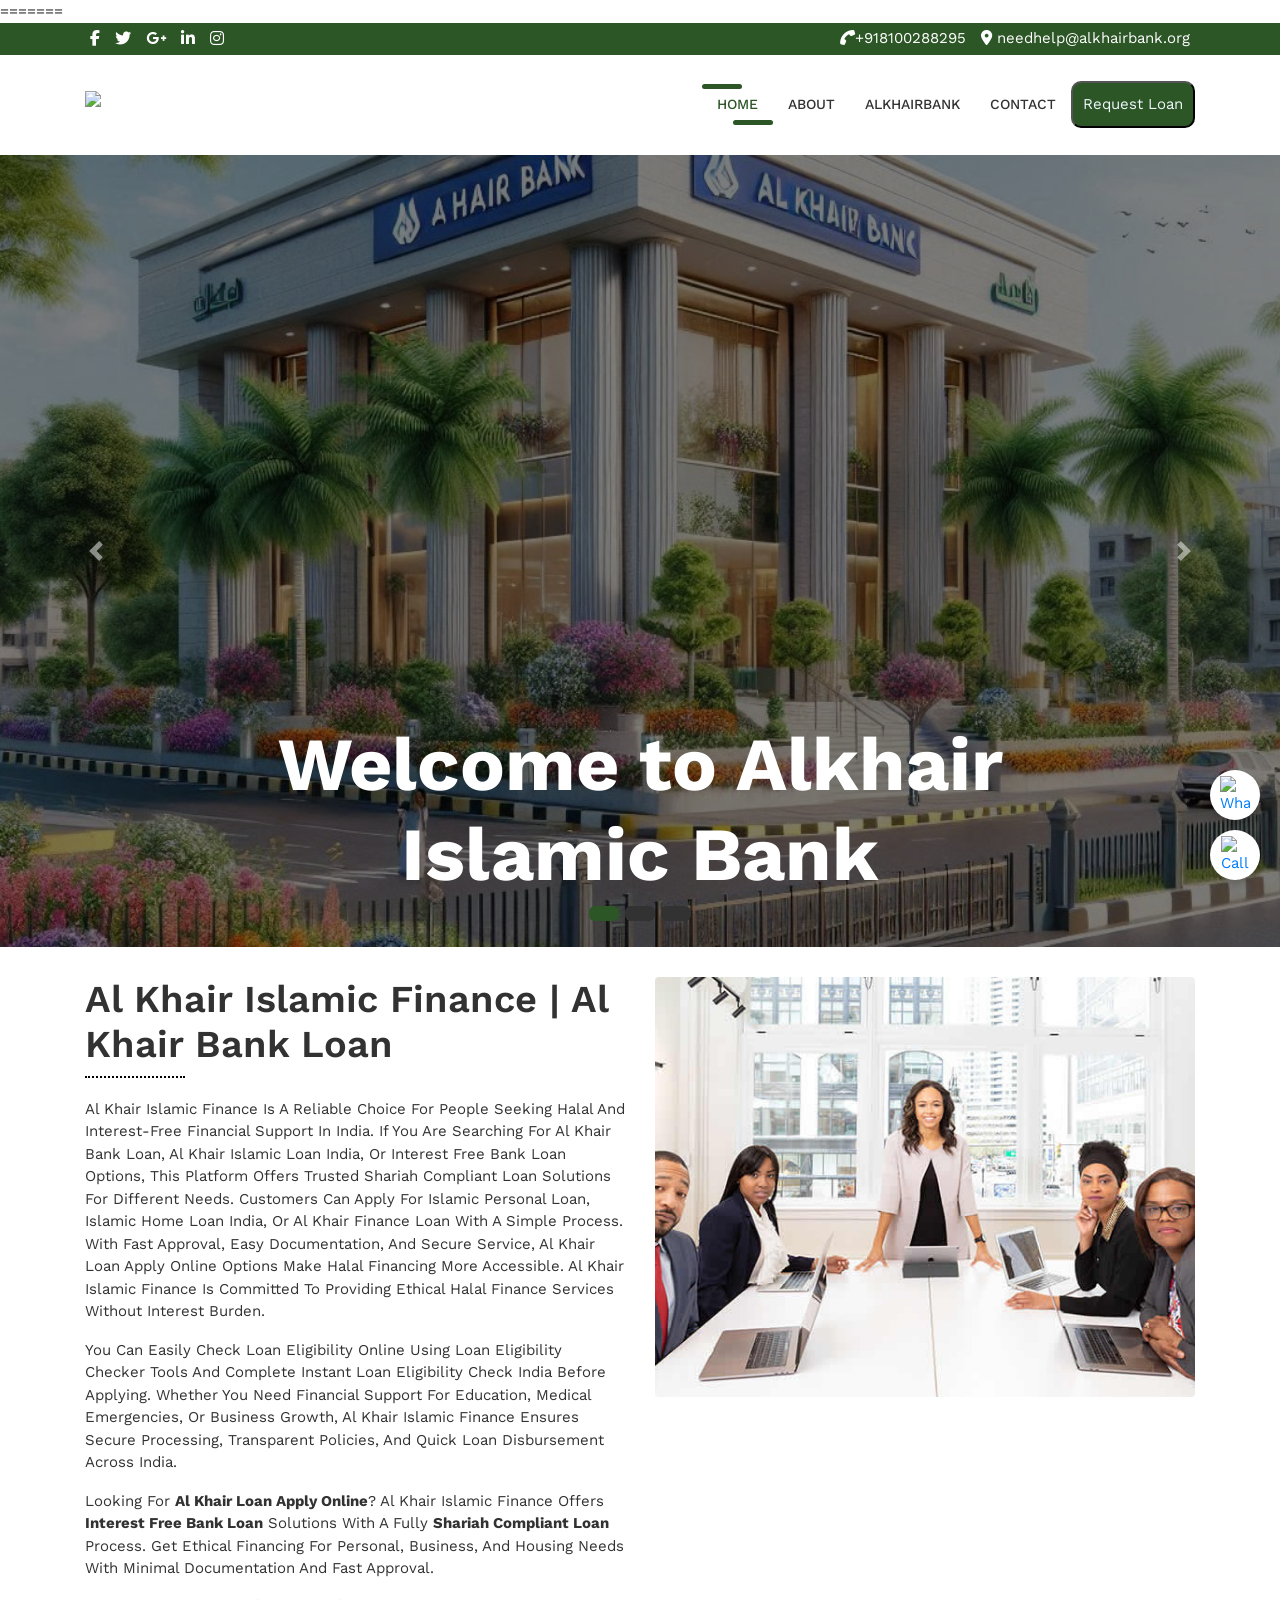
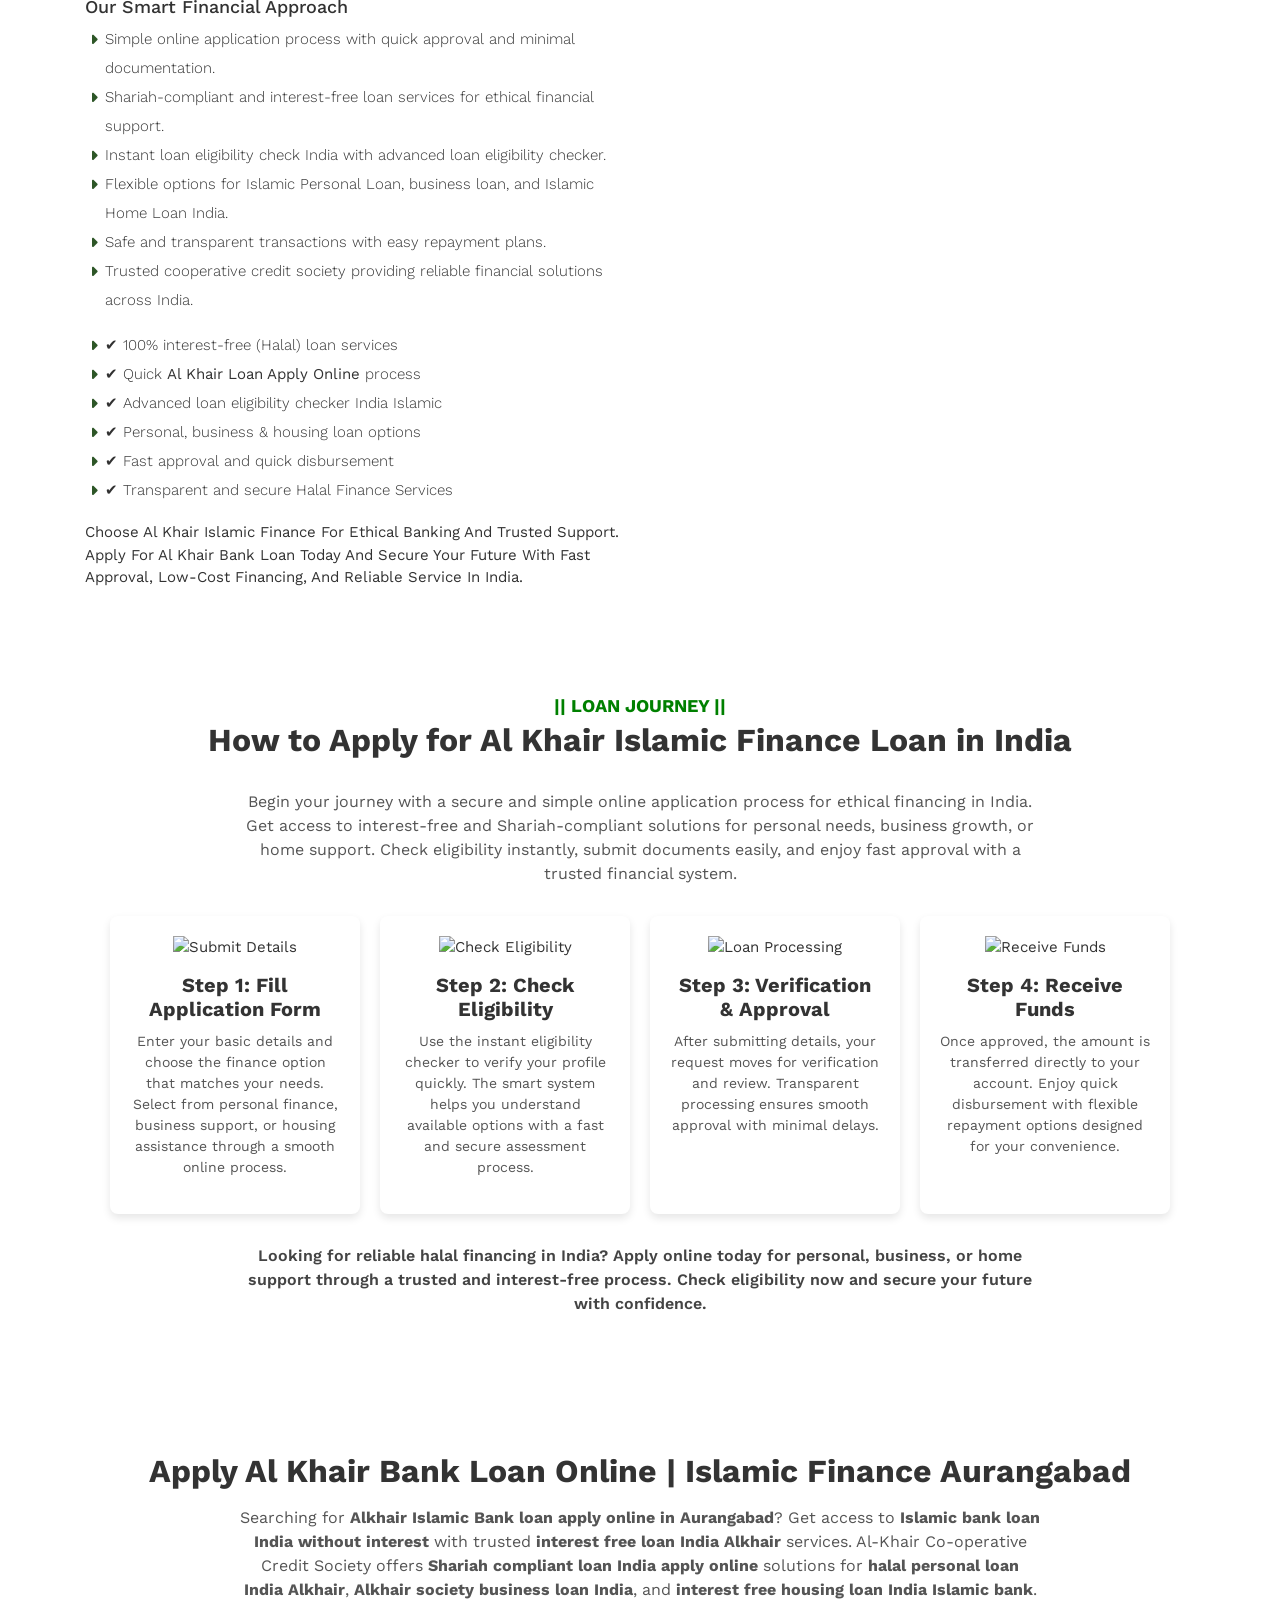
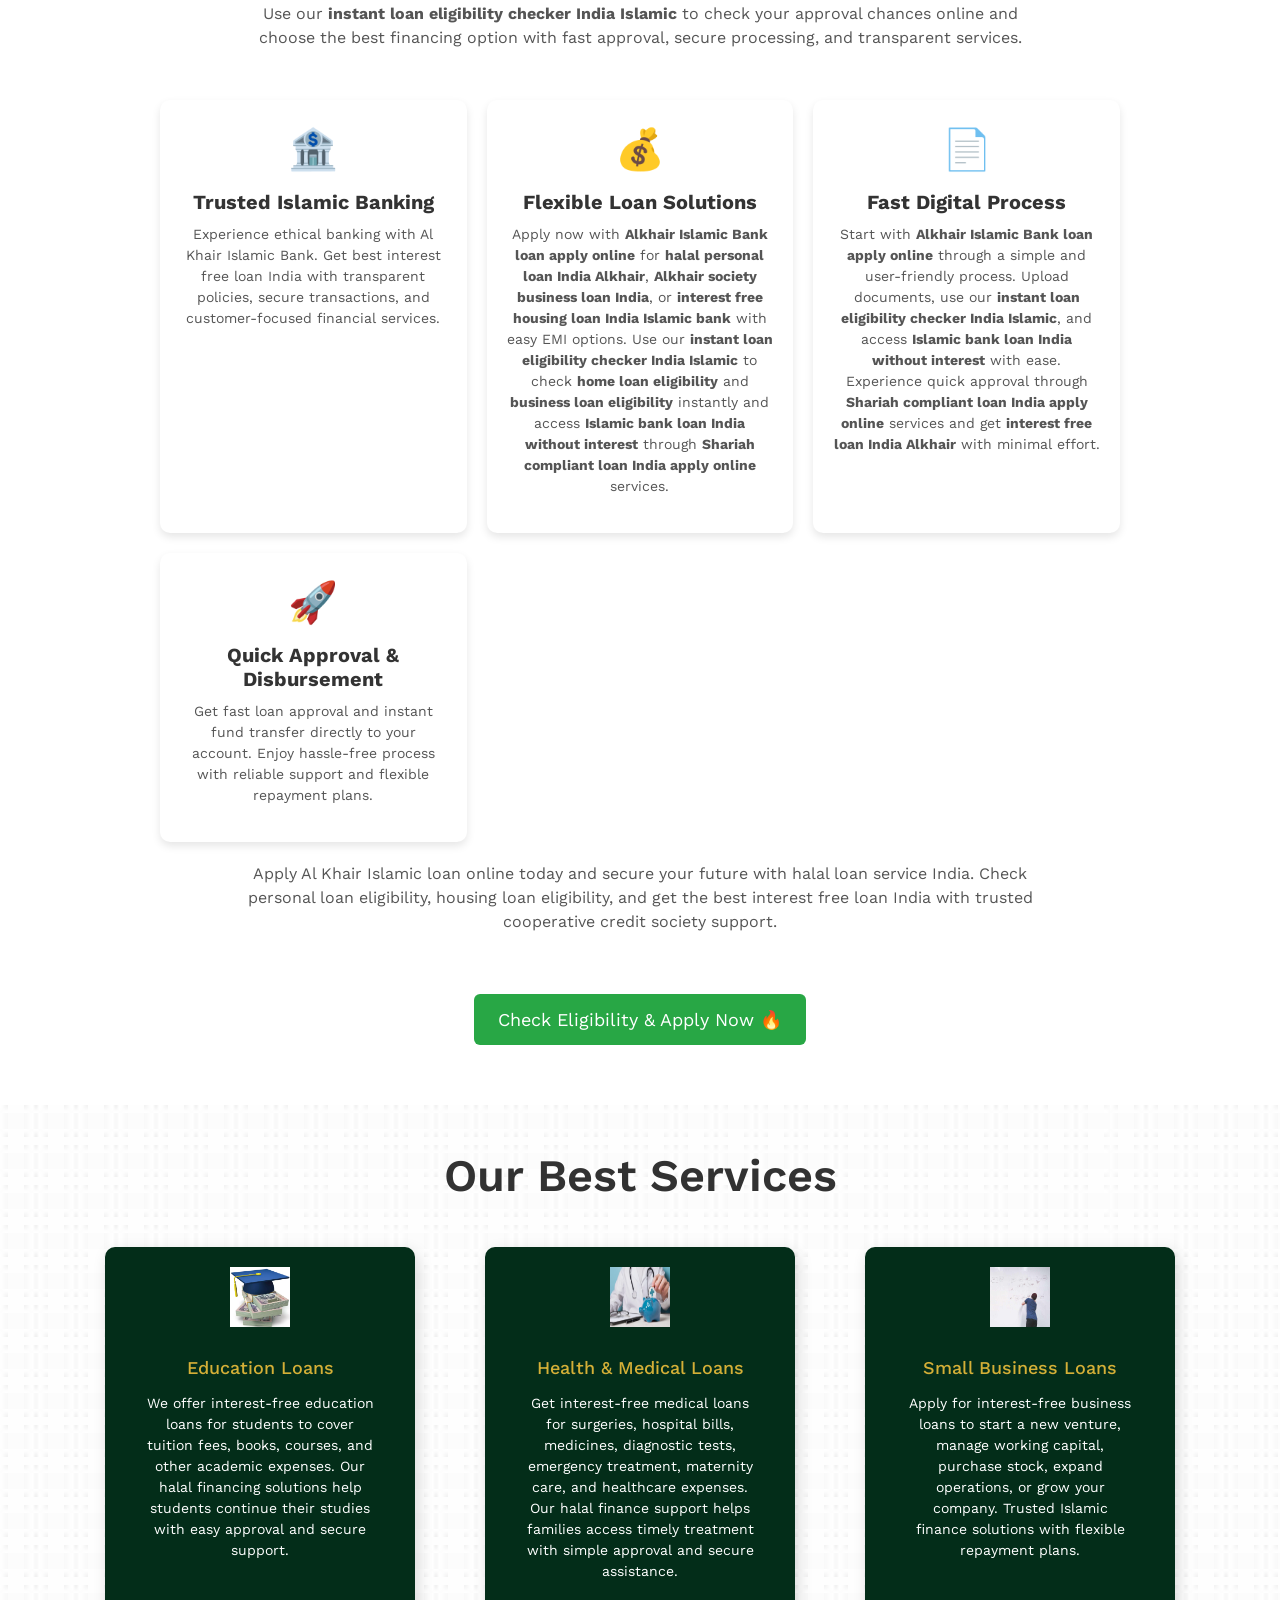
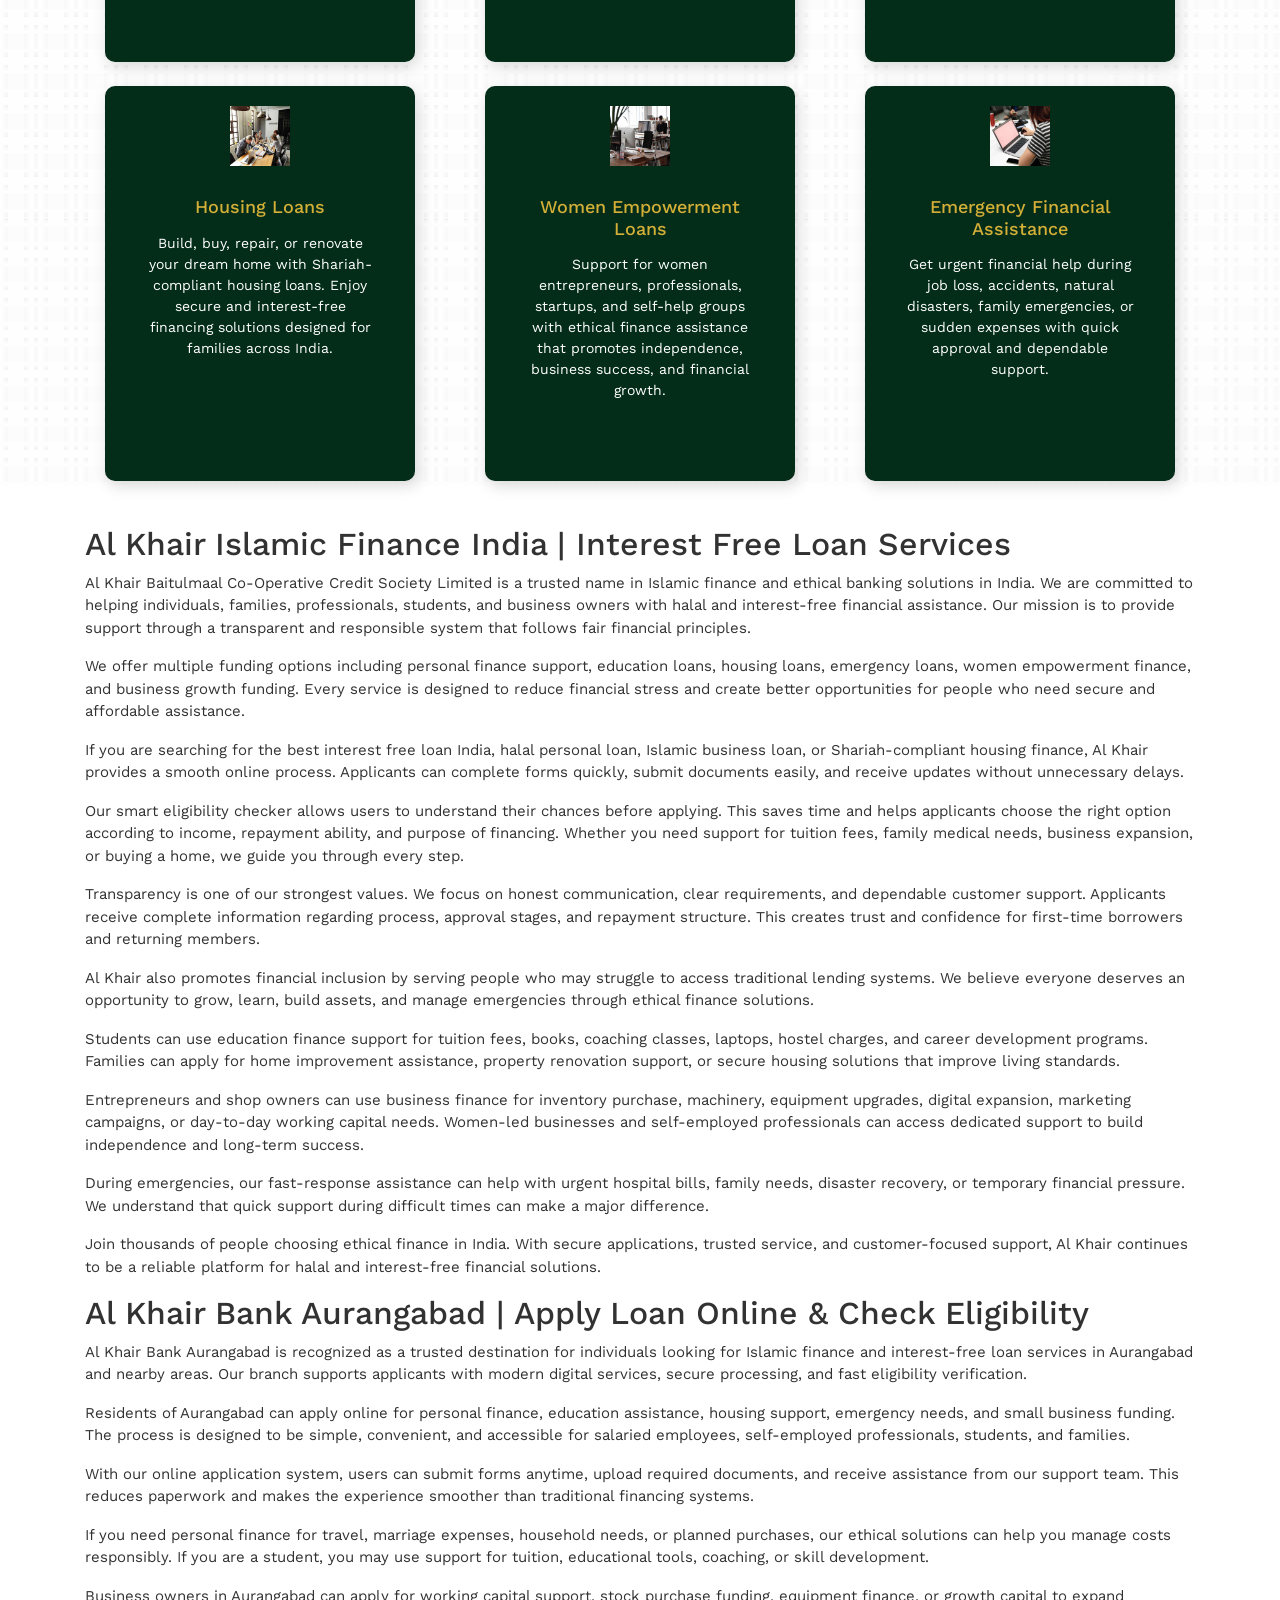
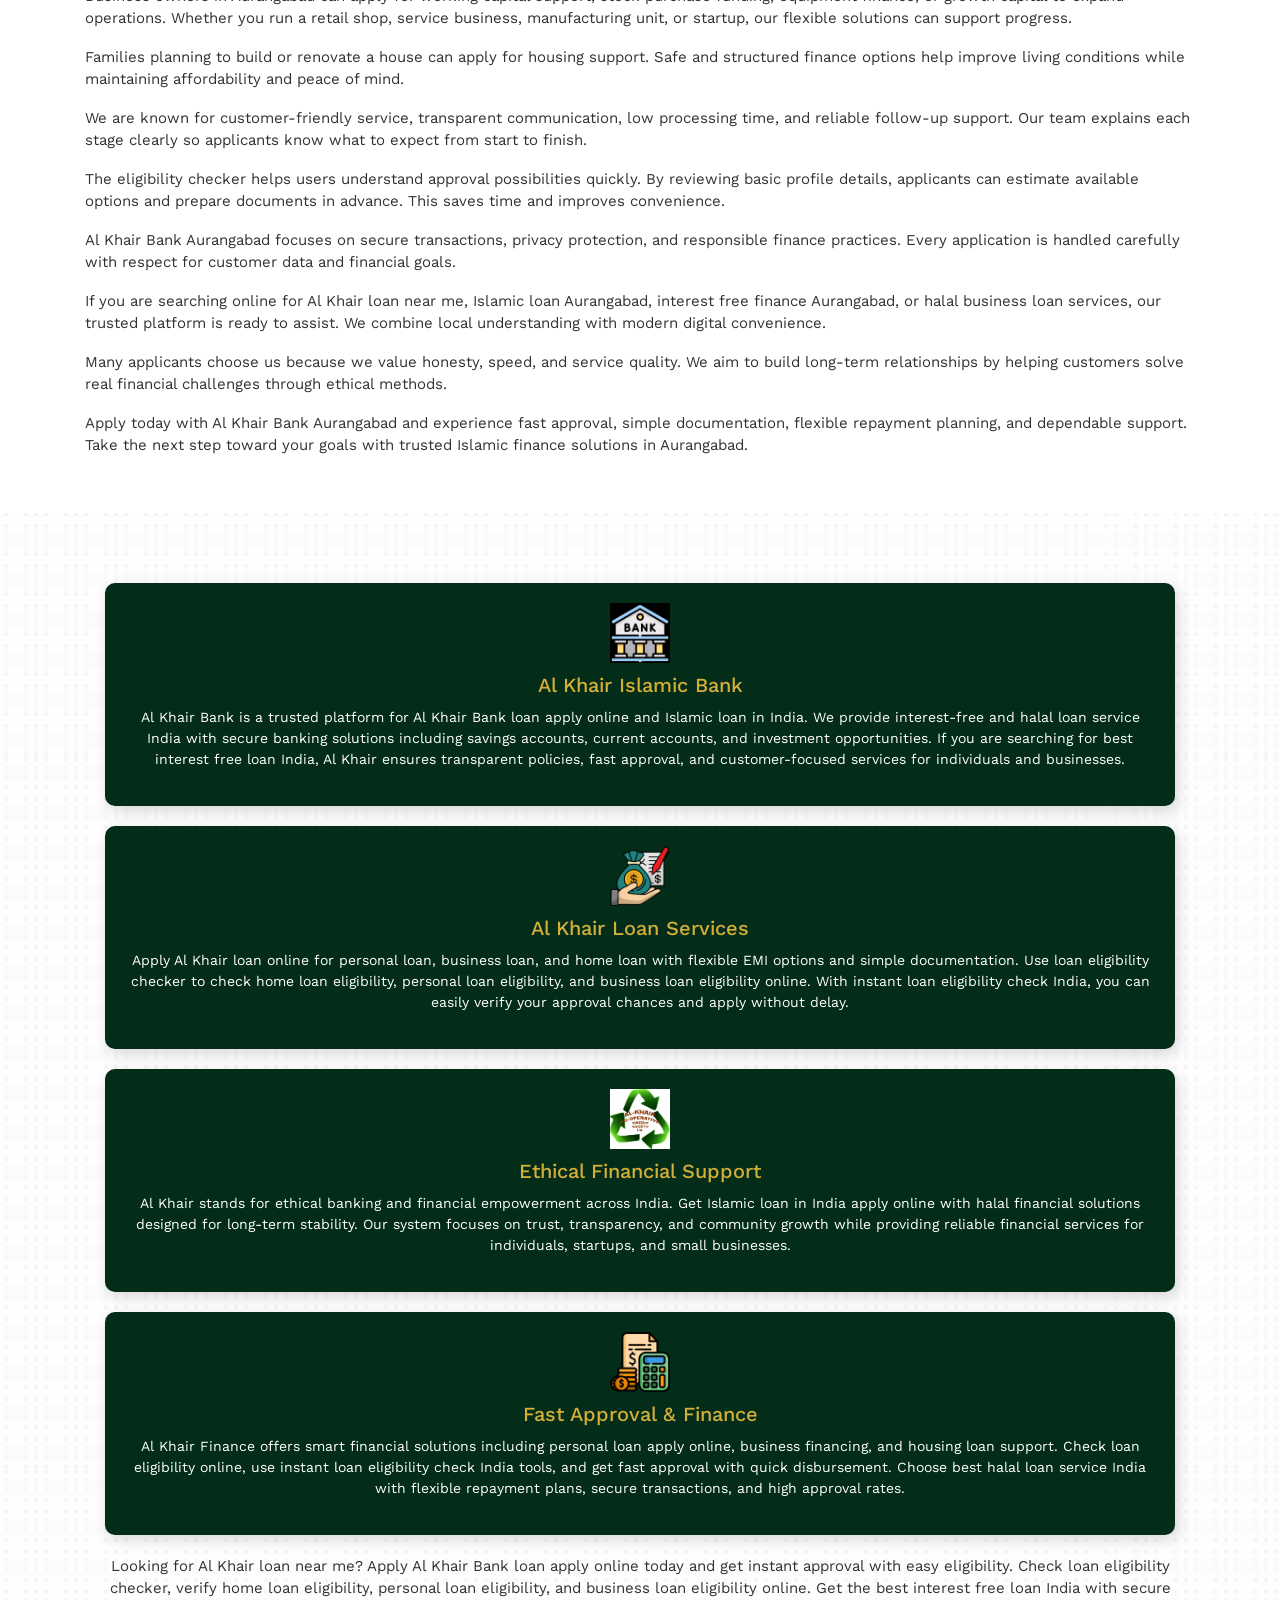
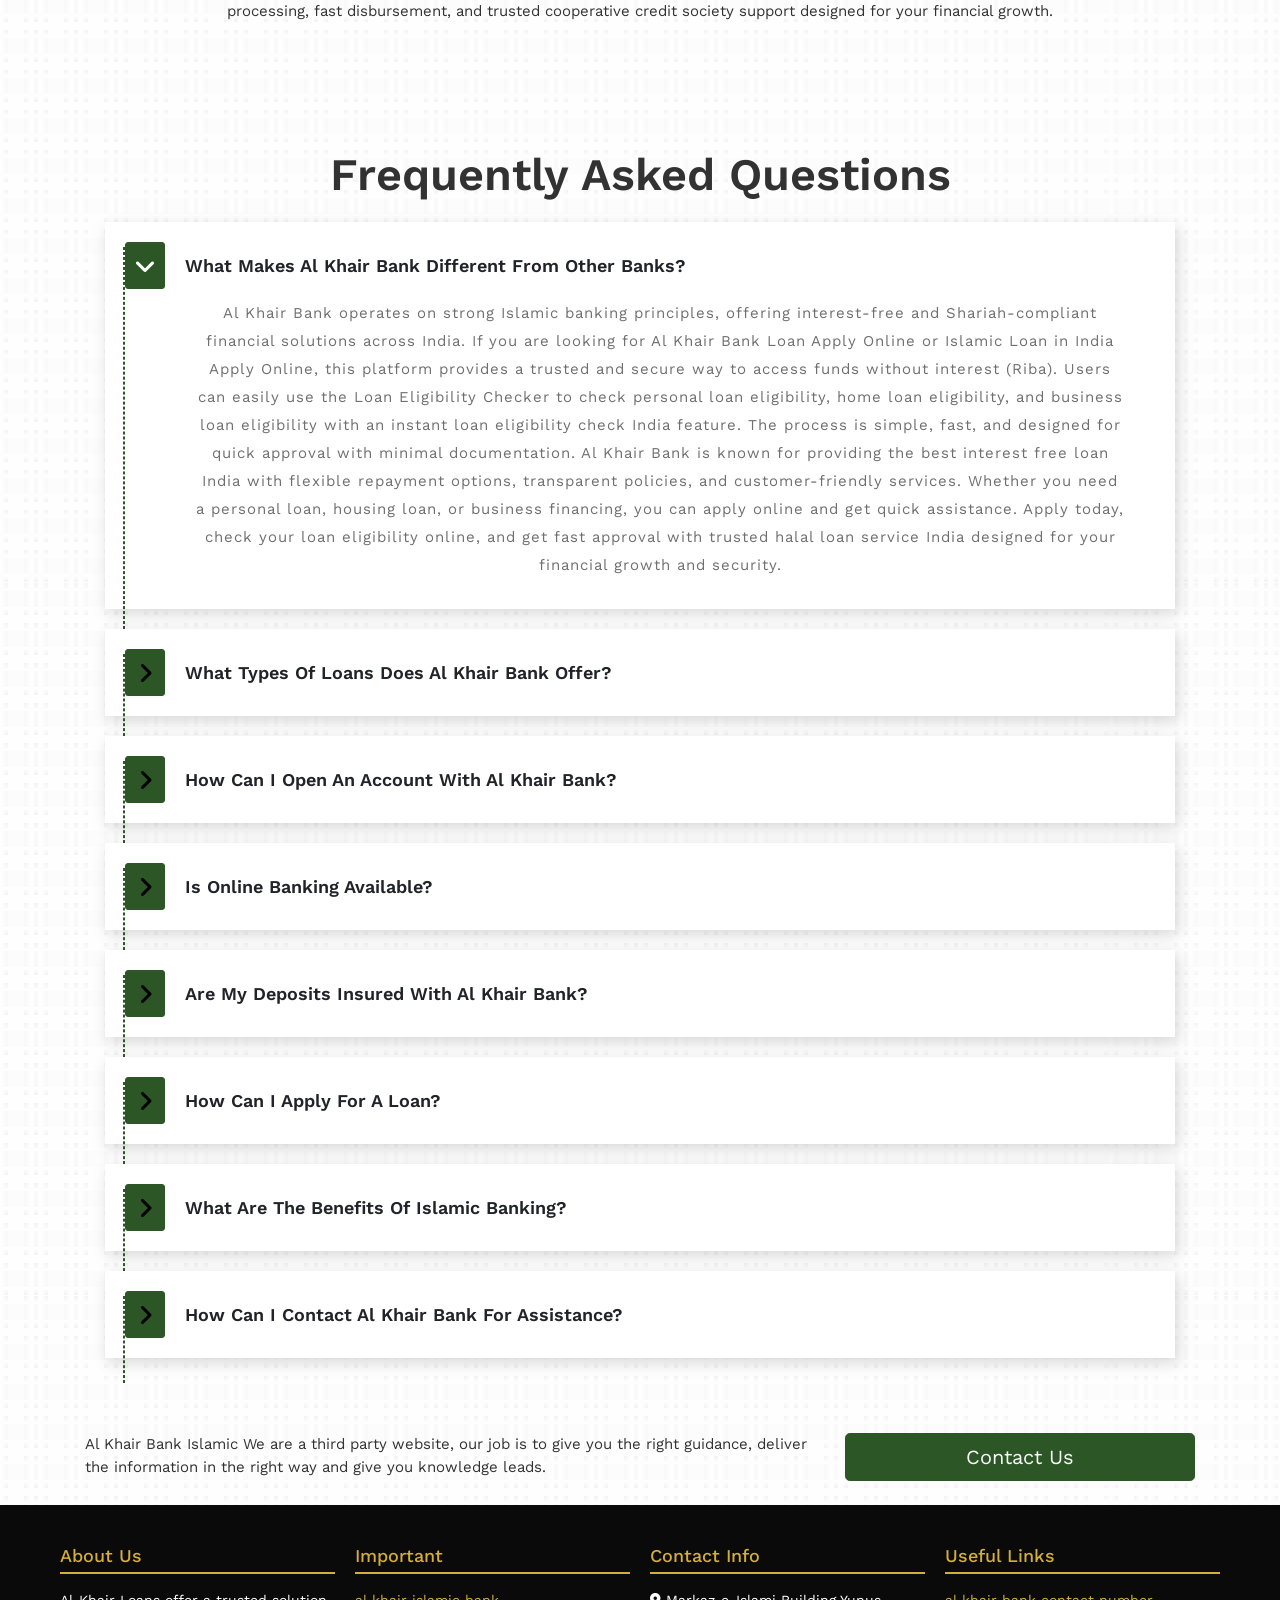
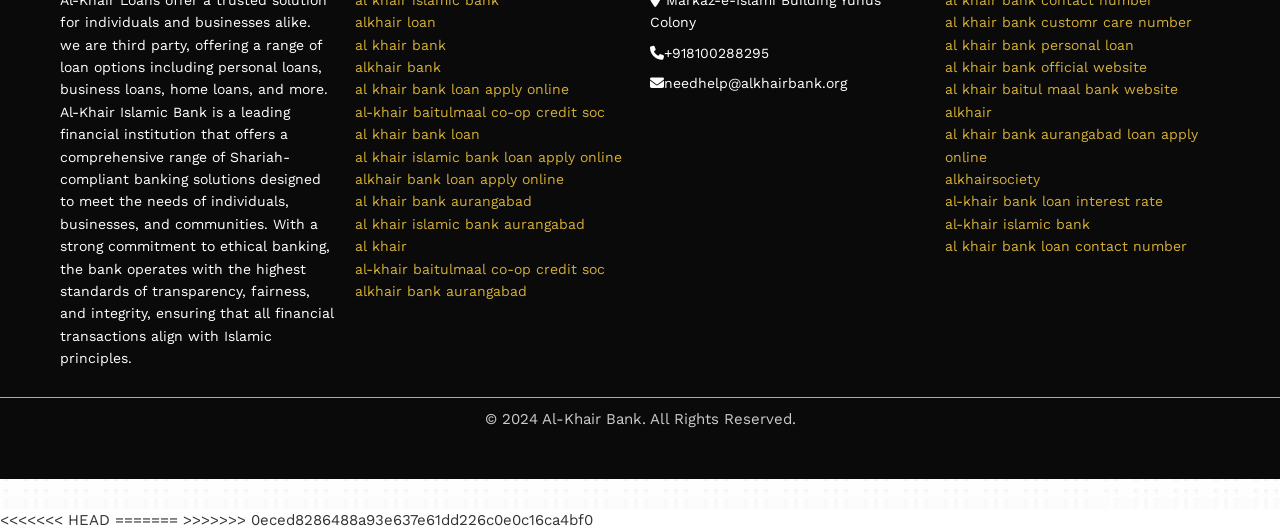
==== commit 407c9d62: "Update index.html" ====
--- a/index.html
+++ b/index.html
@@ -2,7 +2,6 @@
 <html lang="en">
 
 <head>
-<<<<<<< HEAD
     <meta charset="utf-8">
     <meta name="viewport" content="width=device-width, initial-scale=1, shrink-to-fit=no">
     <title>Al Khair Islamic Finance | Al Khair Bank Loan</title>
@@ -12,7 +11,7 @@
     <meta name="author" content="Al Khair Bank">
     <meta name="keywords"
         content="Al Khair Loan Apply Online, al-khair personal loan,alkhair bank contact number,al khair sort term business loan,alkhair bank loan interest rate,alkhair bank loan details pdf,Al Khair Bank Loan Details,alkhair bank mobile number, Al Khair Islamic Loan, Al Khair Loan Details, Islamic Loan India, EMI Loan Service ,Al khair bank,al khair islamic bank,al khair bank aurangabad,al khair islamic bank customer care number,al khair bank details,al khair islamic bank near me,al khair bank loan,al khair bank loan details pdf,al khair bank india,al khair bank loan details	,al khair bank loan apply online,al khair bank loan interest rate,al khair bank contact number,al khair bank mobile number" />
-    <meta name="google-site-verification" content="mBUyj5eS32exd-IUAhAXNzewAM8atiSSQcOFBxTjZjE" />
+   <meta name="google-site-verification" content="SqjTp8hvgXtPM1QH7-O9SCJUUySCbypaTd5z8Cw6GMg" />
 =======
 	<meta charset="utf-8">
 	<meta name="viewport" content="width=device-width, initial-scale=1, shrink-to-fit=no">
@@ -21,8 +20,7 @@
 <link rel="canonical" href="index.html" />
     <meta name="author" content="Al Khair Bank">
     <meta name="keywords" content="Al Khair Loan Apply Online, al-khair personal loan,alkhair bank contact number,al khair sort term business loan,alkhair bank loan interest rate,alkhair bank loan details pdf,Al Khair Bank Loan Details,alkhair bank mobile number, Al Khair Islamic Loan, Al Khair Loan Details, Islamic Loan India, EMI Loan Service ,Al khair bank,al khair islamic bank,al khair bank aurangabad,al khair islamic bank customer care number,al khair bank details,al khair islamic bank near me,al khair bank loan,al khair bank loan details pdf,al khair bank india,al khair bank loan details	,al khair bank loan apply online,al khair bank loan interest rate,al khair bank contact number,al khair bank mobile number"/>
-<meta name="google-site-verification" content="j2Gme6E2Cdadkx9u9UNcYSVvtlWZ3LTRGLZBoUHv-iI" />
->>>>>>> 0eced8286488a93e637e61dd226c0e0c16ca4bf0
+<meta name="google-site-verification" content="SqjTp8hvgXtPM1QH7-O9SCJUUySCbypaTd5z8Cw6GMg" />
     <!-- Bootstrap core CSS -->
     <link href="vendor/bootstrap/css/bootstrap.min.css" rel="stylesheet">
     <!-- Fontawesome CSS -->
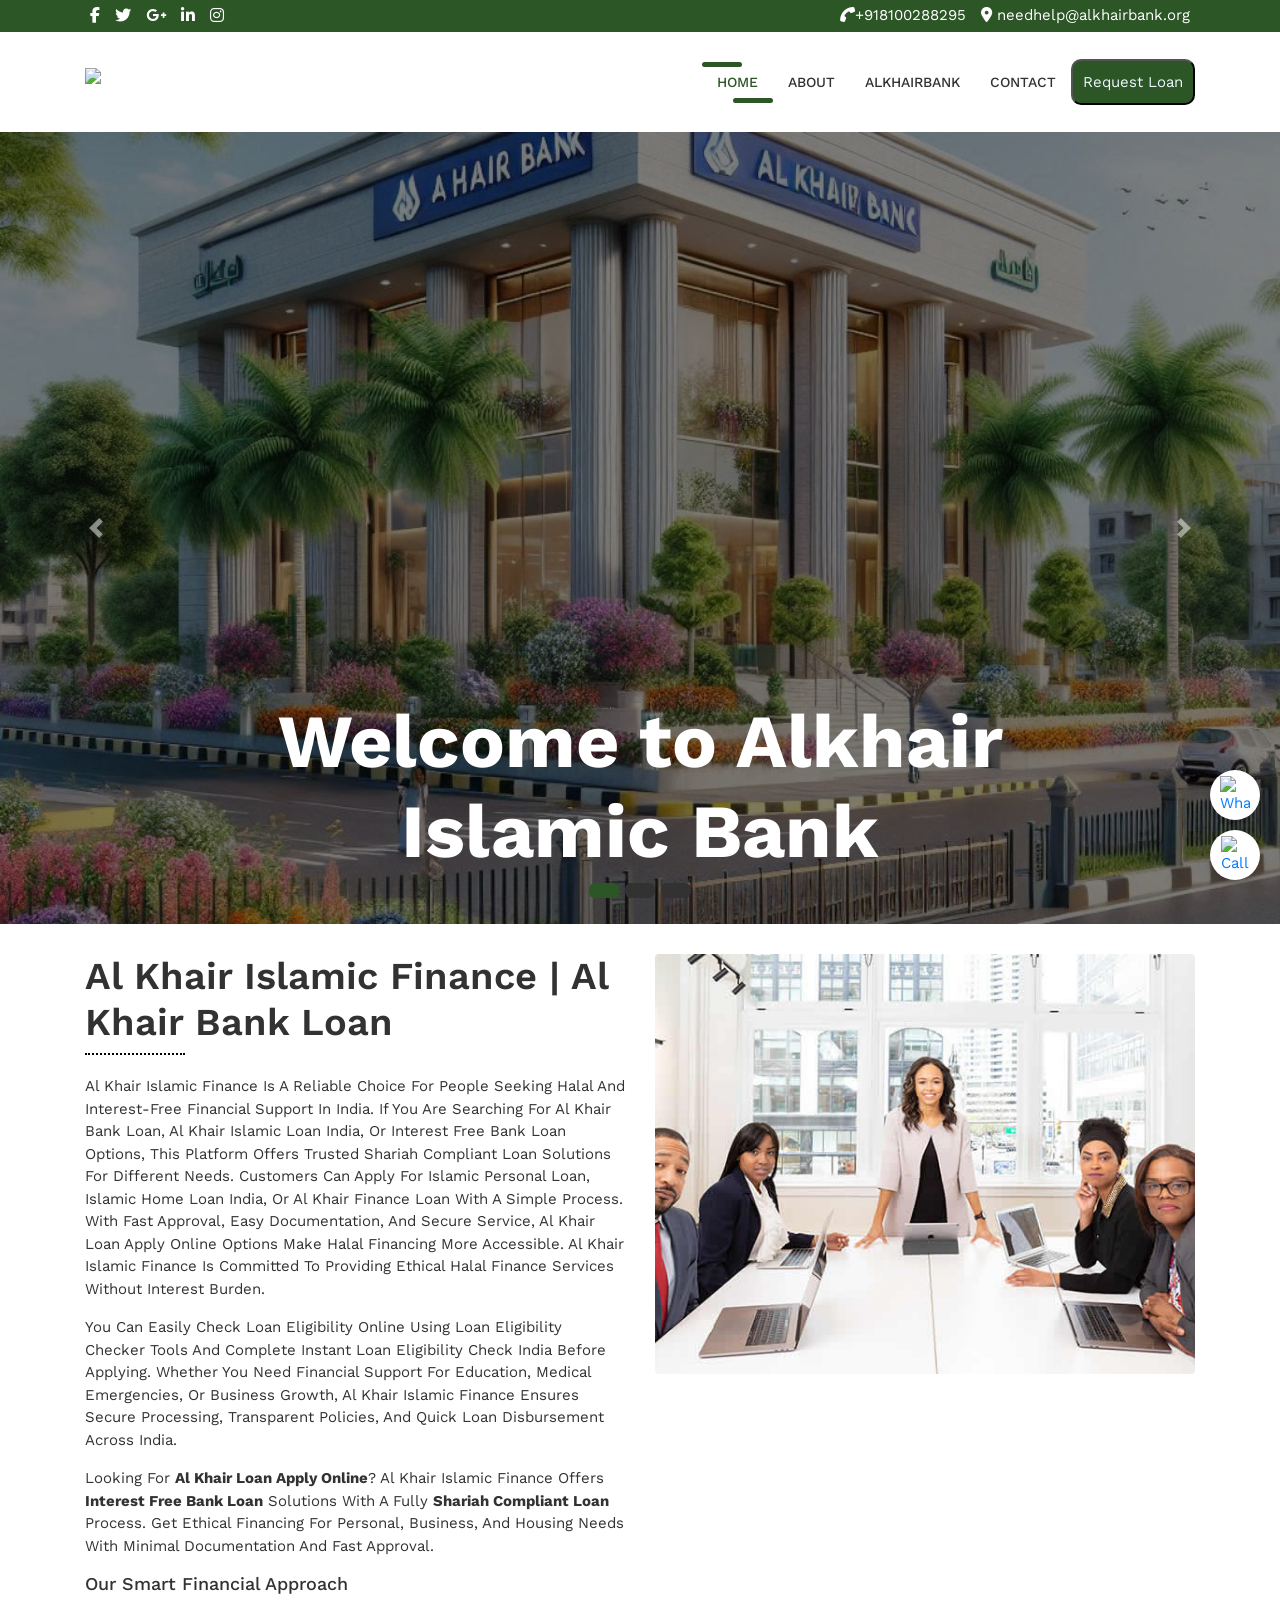
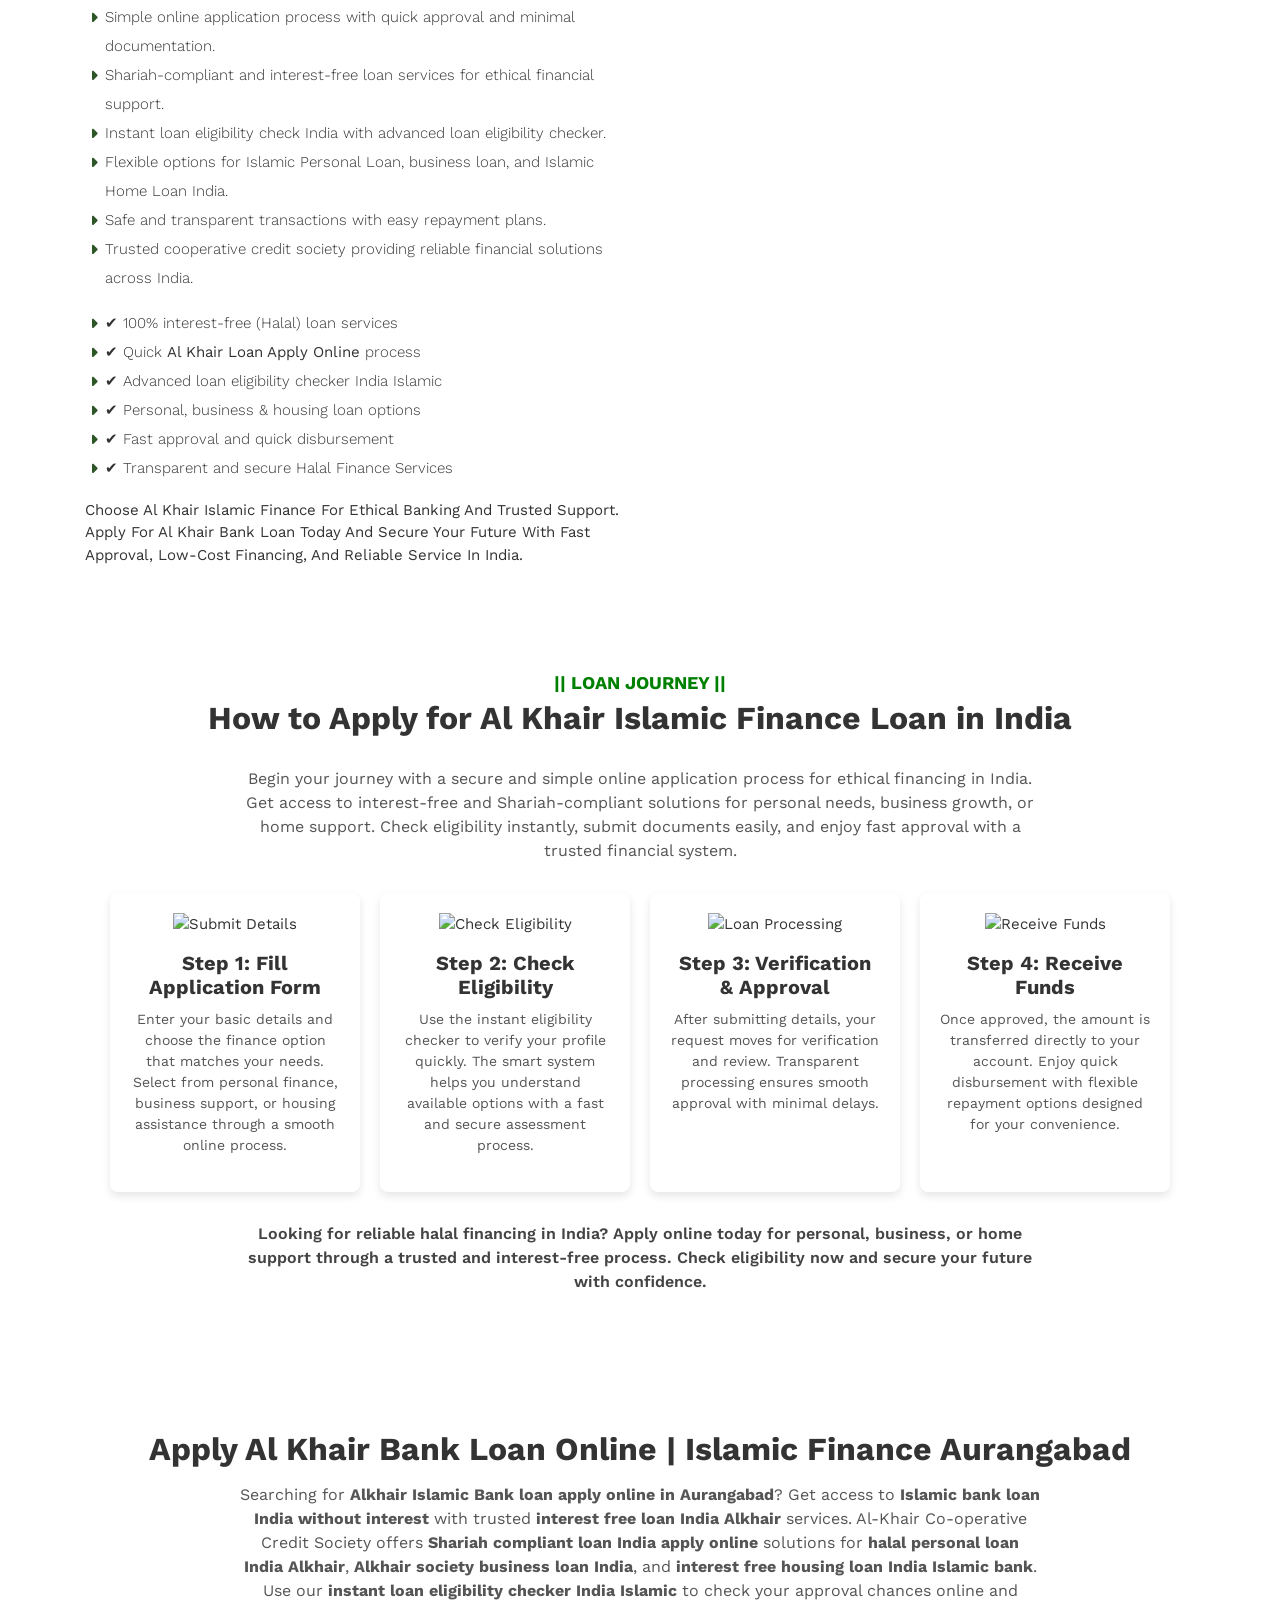
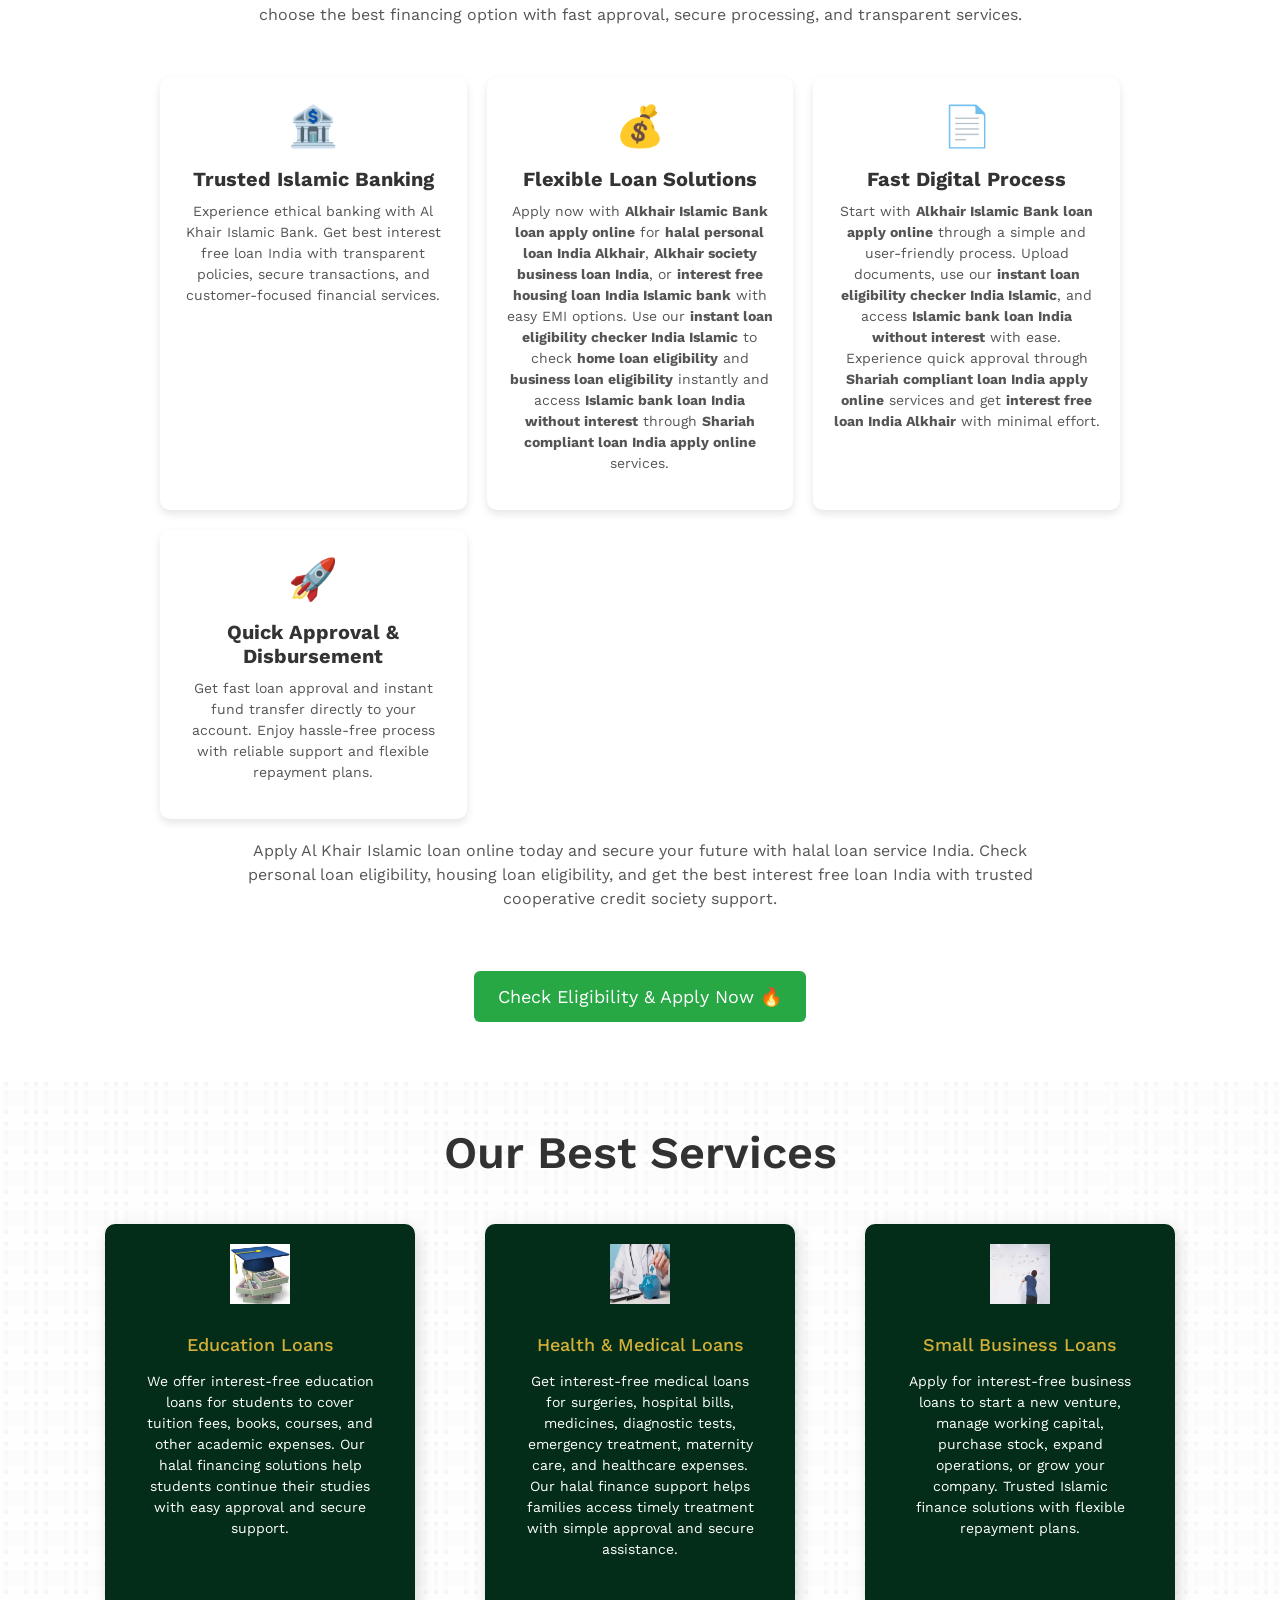
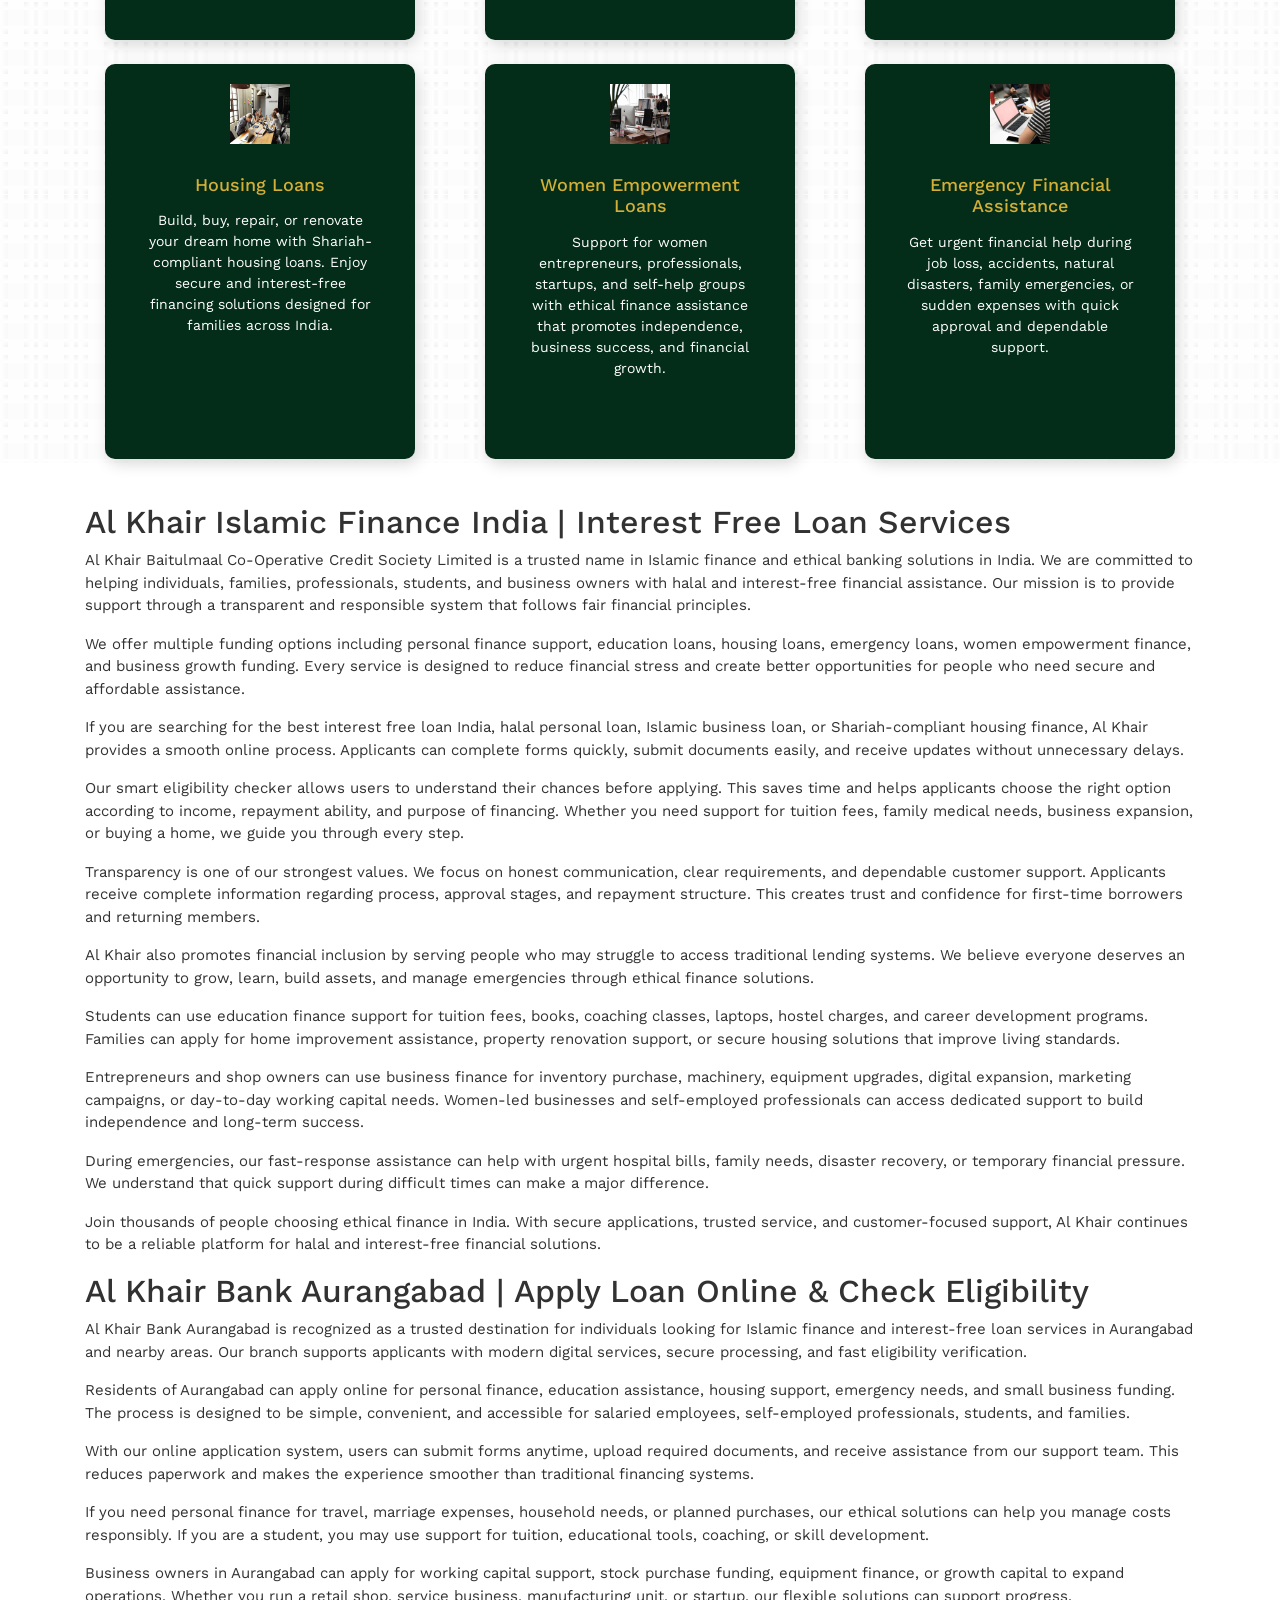
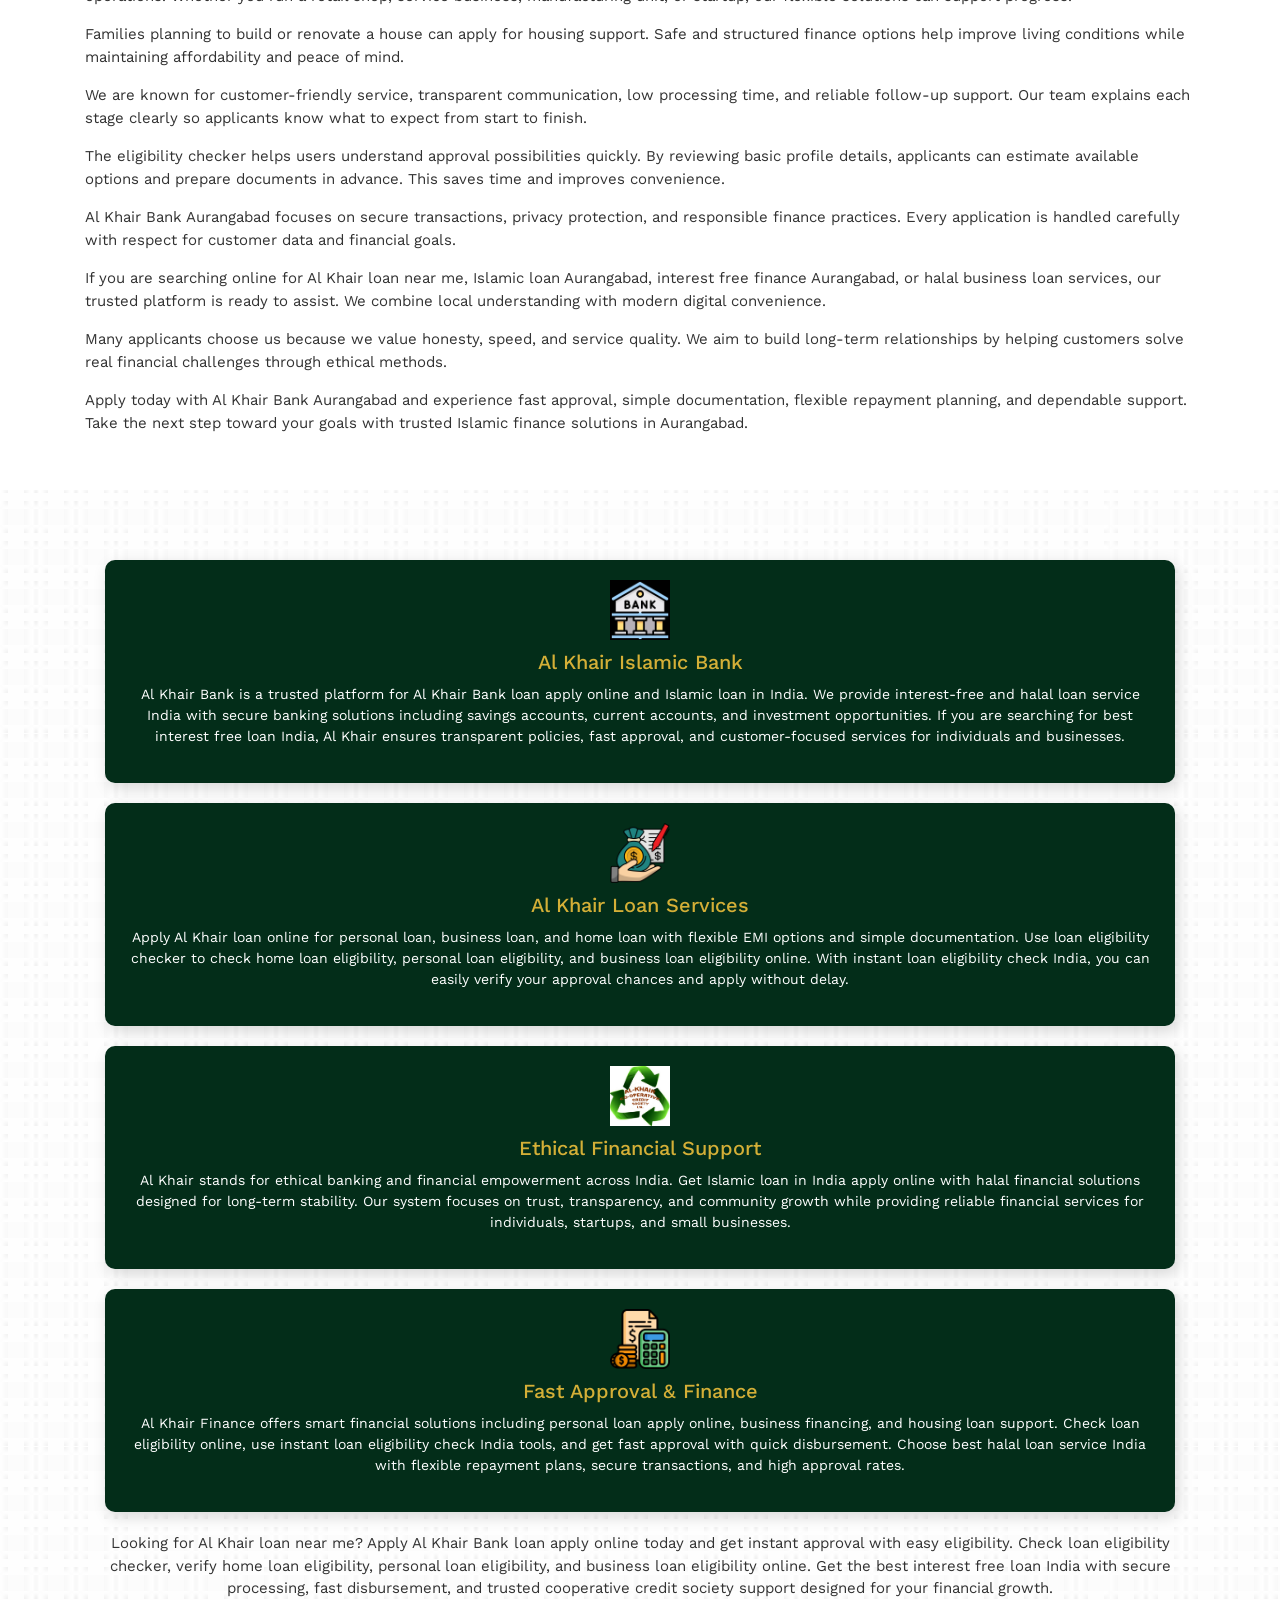
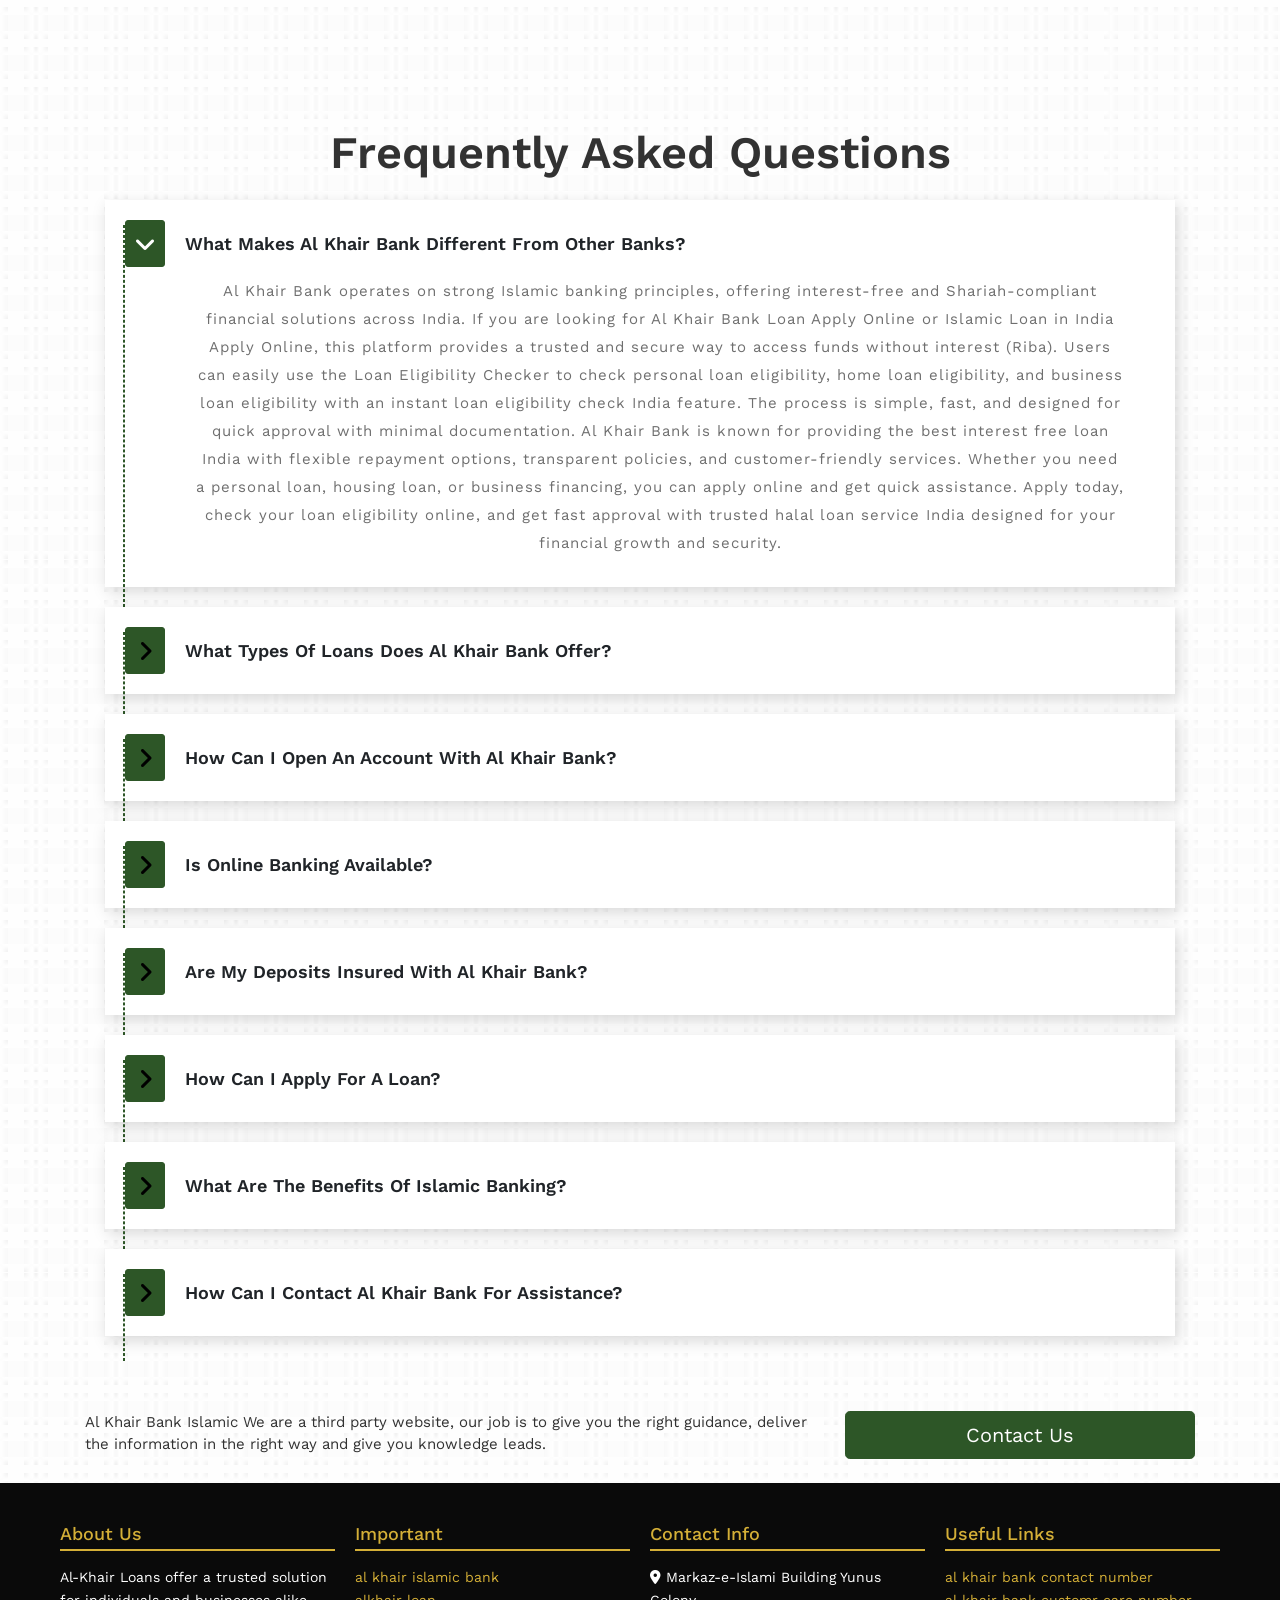
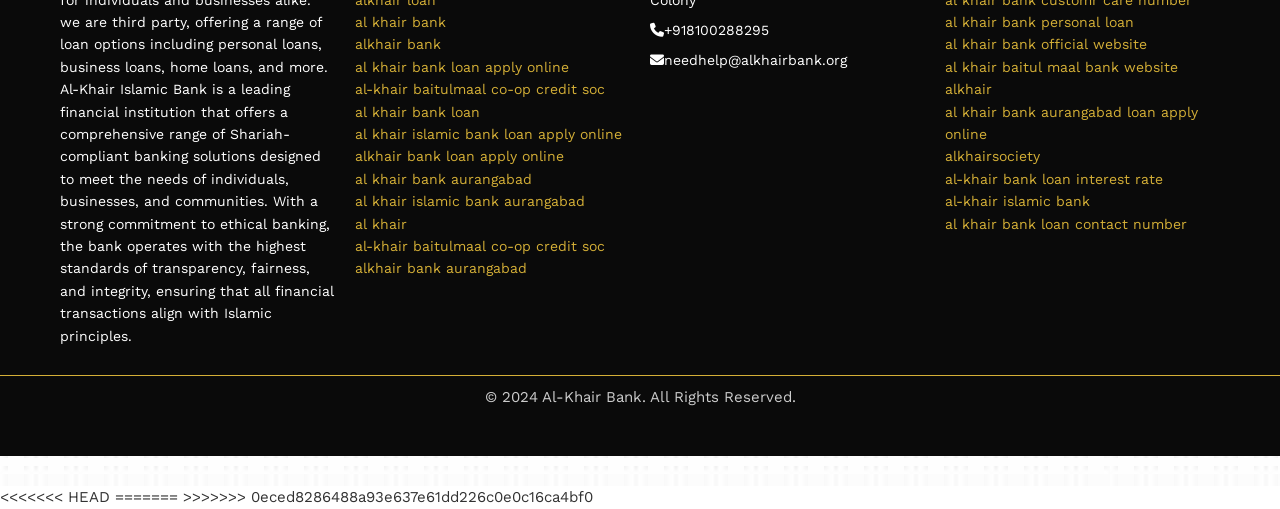
==== commit 4c47a716: "Update index.html" ====
--- a/index.html
+++ b/index.html
@@ -1,6 +1,5 @@
 <!DOCTYPE html>
 <html lang="en">
-
 <head>
     <meta charset="utf-8">
     <meta name="viewport" content="width=device-width, initial-scale=1, shrink-to-fit=no">
@@ -11,8 +10,6 @@
     <meta name="author" content="Al Khair Bank">
     <meta name="keywords"
         content="Al Khair Loan Apply Online, al-khair personal loan,alkhair bank contact number,al khair sort term business loan,alkhair bank loan interest rate,alkhair bank loan details pdf,Al Khair Bank Loan Details,alkhair bank mobile number, Al Khair Islamic Loan, Al Khair Loan Details, Islamic Loan India, EMI Loan Service ,Al khair bank,al khair islamic bank,al khair bank aurangabad,al khair islamic bank customer care number,al khair bank details,al khair islamic bank near me,al khair bank loan,al khair bank loan details pdf,al khair bank india,al khair bank loan details	,al khair bank loan apply online,al khair bank loan interest rate,al khair bank contact number,al khair bank mobile number" />
-   <meta name="google-site-verification" content="SqjTp8hvgXtPM1QH7-O9SCJUUySCbypaTd5z8Cw6GMg" />
-=======
 	<meta charset="utf-8">
 	<meta name="viewport" content="width=device-width, initial-scale=1, shrink-to-fit=no">
 	<title>Al-Khair Co-Operative Credit Society Limited</title>
@@ -27,10 +24,7 @@
     <link href="css/all.css" rel="stylesheet">
     <!-- Owl Carousel CSS -->
     <link href="css/owl.carousel.min.css" rel="stylesheet">
-
-    <link rel="stylesheet" href="https://cdnjs.cloudflare.com/ajax/libs/font-awesome/6.7.2/css/all.min.css"
-        integrity="sha512-Evv84Mr4kqVGRNSgIGL/F/aIDqQb7xQ2vcrdIwxfjThSH8CSR7PBEakCr51Ck+w+/U6swU2Im1vVX0SVk9ABhg=="
-        crossorigin="anonymous" referrerpolicy="no-referrer" />
+    <link rel="stylesheet" href="https://cdnjs.cloudflare.com/ajax/libs/font-awesome/6.7.2/css/all.min.css"integrity="sha512-Evv84Mr4kqVGRNSgIGL/F/aIDqQb7xQ2vcrdIwxfjThSH8CSR7PBEakCr51Ck+w+/U6swU2Im1vVX0SVk9ABhg=="crossorigin="anonymous" referrerpolicy="no-referrer" />
     <!-- Owl Carousel CSS -->
     <link href="css/jquery.fancybox.min.css" rel="stylesheet">
     <!-- Custom styles for this template -->
